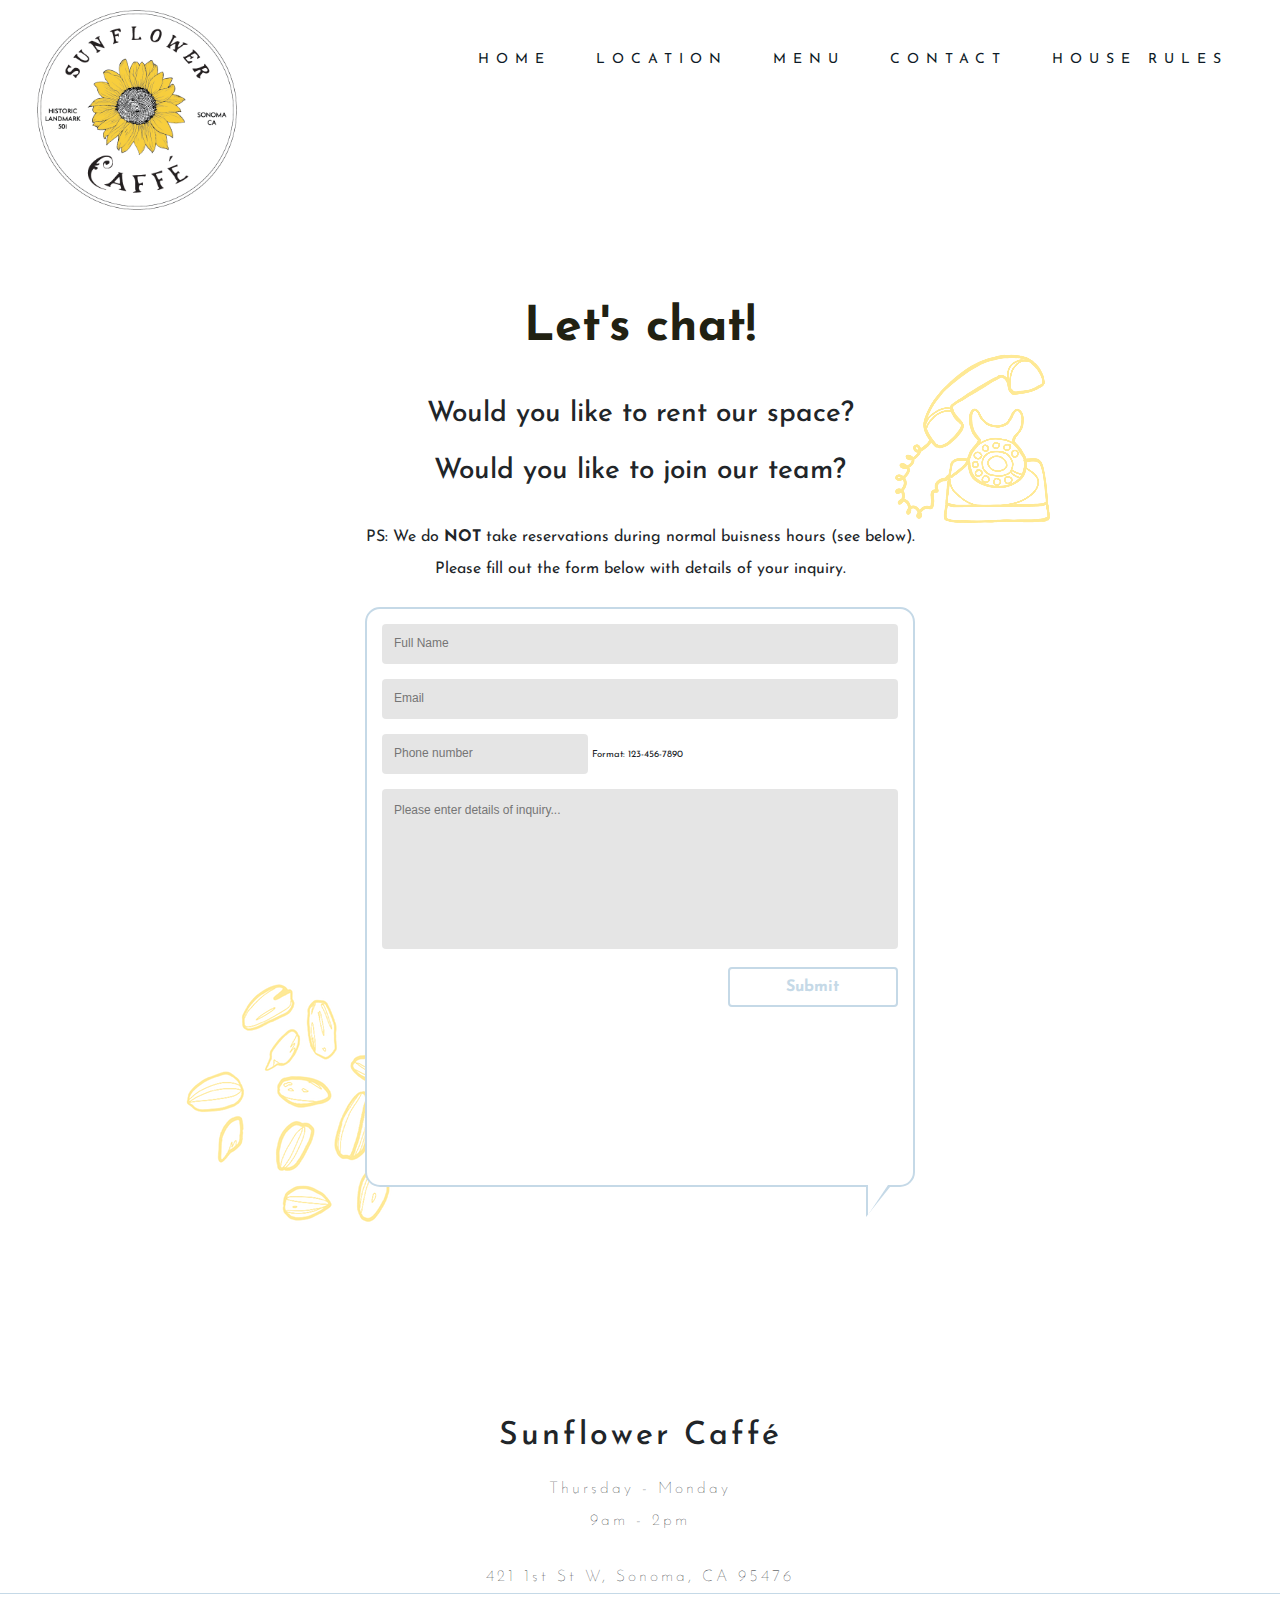
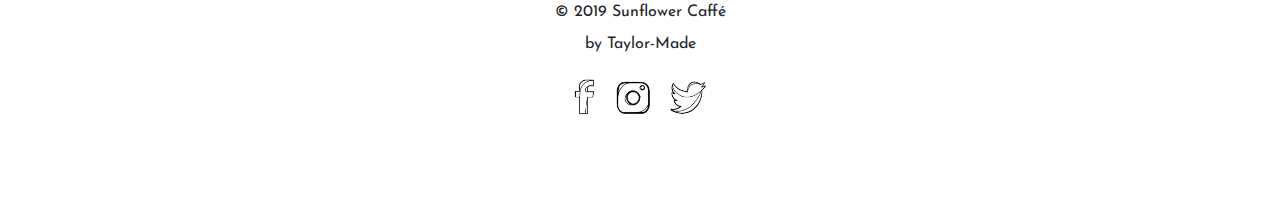
==== contact.html @ 29242684 "menu formatting" ====
<!doctype html>
<html lang="en">

<head>
  <!-- Required meta tags -->
  <meta charset="utf-8">
  <meta name="viewport" content="width=device-width, initial-scale=1, shrink-to-fit=no">


  <!-- <link href="//cdn-images.mailchimp.com/embedcode/horizontal-slim-10_7.css" rel="stylesheet" type="text/css"> -->

  <!-- Google Fonts -->
  <link href="https://fonts.googleapis.com/css?family=Josefin+Sans:300,400&display=swap" rel="stylesheet">
  <!-- menu txt -->
  <!-- <link href="https://fonts.googleapis.com/css?family=Josefin+Sans&display=swap" rel="stylesheet"> -->
  <link href="https://fonts.googleapis.com/css?family=Roboto+Slab:300&display=swap" rel="stylesheet">
  <!-- Boostrap Css -->
  <link rel="stylesheet" href="https://stackpath.bootstrapcdn.com/bootstrap/4.3.1/css/bootstrap.min.css"
    integrity="sha384-ggOyR0iXCbMQv3Xipma34MD+dH/1fQ784/j6cY/iJTQUOhcWr7x9JvoRxT2MZw1T" crossorigin="anonymous">
  <link rel="stylesheet" href="https://cdnjs.cloudflare.com/ajax/libs/twitter-bootstrap/4.1.3/css/bootstrap.min.css">


  <!-- External Files -->
  <link rel="stylesheet" href="css/index.css">
  <link href="https://maxcdn.bootstrapcdn.com/font-awesome/4.7.0/css/font-awesome.min.css" rel="stylesheet">


</head>

<!-- style="background-image: url('images/field.png');
background-position: 87% 100%;
background-repeat: no-repeat;" -->

<main style="background-image: url('images/moreseeds.png');
background-repeat: no-repeat; background-position:17% 63%;">

  <header>

    <nav id="navbar" class="">
      <div class="nav-wrapper">
        <!-- Navbar Logo -->
        <div class="logo">
          <!-- Logo Placeholder for Inlustration -->
          <a href="index.html">
            <img src="images/circsfclogo.png" style="height: 200px; width: 200px;">
          </a>

        </div>

        <!-- Navbar Links -->
        <div class="main-menu">
          <ul id="menu" class="">
            <li><a href="index.html">Home</a></li>
            <li><a href="https://goo.gl/maps/wznpz6YDUfDAMMEbA" target="_blank">Location</a></li>
            <li><a href="index.html#menus">Menu</a></li>
            <li><a href="contact.html">Contact</a></li>
            <li><a href="house-rules.html">House Rules</a></li>
          </ul>
        </div>

      </div>

    </nav>

    <!-- Menu Icon -->
    <div class="menuIcon">
      <span class="icon icon-bars"></span>
      <span class="icon icon-bars overlay"></span>
    </div>

    <div class="overlay-menu" style="
    background-image: url('images/coffee-cup.png');
    background-repeat: no-repeat;
  ">
      <ul id="menu">
        <li><a href="index.html">Home</a></li>
        <li><a href="menu.html">Menu</a></li>
        <li><a href="contact.html">Contact</a></li>
        <li><a href="house-rules.html">House Rules</a></li>
        <li>
          <a href="https://sunflowercaffe.revelup.com/weborder/?establishment=1#index">Order Online</a>
        </li>

        <p class="text-center overlay-info">
          <a class="menu-location" href="https://goo.gl/maps/yZdu5j42J9mJRYWY7" target="_blank">
            421 1st St W<br />
            Sonoma, CA 95476<br />
          </a>
        </p>
        <br />

        <p class="text-center xoverlay-hours pb-2" style="border: 1px solid #c5d9e7;">
          Thursday - Monday<br />
          9am - 2pm<br /><br />
        </p>

        <div class="overlay-icons text-center">
          <a href="https://www.facebook.com/SunflowerCaffe/"><img class="overlay-icons" src="images/fb.png"
              alt="Facebook" /></a>

          <a href="https://www.instagram.com/sunflowercaffe/"><img class="overlay-icons" src="images/ig.png"
              alt="Instagram" /></a>

          <a href="#"><img class="overlay-icons" src="images/twitter.png" alt="Twitter" /></a>
        </div>
      </ul>
    </div>

  </header>


  <div class="container contact" style="background-image: url('images/phone.png'); background-position: 85% 90%;
  background-repeat: no-repeat; ">
    <h1>Let's chat!</h1><br><br>
    <h3>Would you like to rent our space?</h3><br>
    <h3>Would you like to join our team?</h3><br><br>
    PS: We do <b>NOT</b> take reservations during normal buisness hours (see below).<br><br>
    Please fill out the form below with details of your inquiry.
  </div>

  <div class="message">
    <div class="kwes-form">
      <form method="post" action="https://kwes.io/api/foreign/forms/Ku3fDbJqmWF31uKbcO0X">
        <input type="text" class="name" id="name" name="name" placeholder="Full Name">
        <input type="email" class="name" id="email" name="email" rules="email" placeholder="Email">
        <input type="tel" class="phone" id="phone" name="phone" placeholder="Phone number"
          pattern="[0-9]{3}-[0-9]{3}-[0-9]{4}" required>
        <small>Format: 123-456-7890</small>
        <textarea class="content" name="inquiry" placeholder="Please enter details of inquiry..."></textarea>
        <div class="name" style="background-color:transparent;">
          <button type="submit" value="Submit" />Submit</button>
        </div>
      </form>
    </div>
  </div>



  <!-- new footer -->

  <div class="footer container-fluid">
    <div class="row text-center footer-info">
      <div class="col-xs-12 container align-self-center">
        <h2>Sunflower Caffé</h2>
        <p>Thursday - Monday</p>
        9am - 2pm<br>
        <p class="pt-4">
          <a class="footer-location" href="https://goo.gl/maps/yZdu5j42J9mJRYWY7" target="_blank">
            421 1st St W, Sonoma, CA 95476
          </a>
        </p>
      </div>
    </div>

    <div class="row justify-content-center">
      <div class="col-xs-12 text-center">
        <p>&copy; 2019 Sunflower Caffé</p><br>
        <a class="" href="https://www.linkedin.com/in/teiloriukas/" target="_blank">
          by Taylor-Made
        </a>
      </div>
    </div>

    <div class="row justify-content-center">
      <div class="col-xs-12">
        <p>
          <a href="https://www.facebook.com/SunflowerCaffe/"><img class="social-icons" src="images/fb.png"></a>
          <a href="https://www.instagram.com/sunflowercaffe/"><img class="social-icons" src="images/ig.png"></a>
          <a href="#"><img class="social-icons" src="images/twitter.png"></a>
        </p>
      </div>
    </div>
  </div>

</main>


<script src="https://cdnjs.cloudflare.com/ajax/libs/jquery/3.4.1/jquery.min.js"></script>
<script src="https://stackpath.bootstrapcdn.com/bootstrap/4.3.1/js/bootstrap.min.js"
  integrity="sha384-JjSmVgyd0p3pXB1rRibZUAYoIIy6OrQ6VrjIEaFf/nJGzIxFDsf4x0xIM+B07jRM" crossorigin="anonymous">
</script>
<script type="text/javascript" src="//downloads.mailchimp.com/js/signup-forms/popup/unique-methods/embed.js"
  data-dojo-config="usePlainJson: true, isDebug: false"></script>
<script type="text/javascript" src="js/index.js"></script>
<script src="https://kwes.io/js/kwes.js"></script>
</main>

</html>
---- css/index.css ----
.modal-middle-text {
  border-top: 1px;
  border: 1px solid #c5d9e7;
}

.small-text-modal {
  font-size: 16px;
}

.img-responsive-menu {
  display: block;
  max-width: 100%;
  height: auto;
}

#menu-img {
  max-width: 100%;
  height: auto;
}

/* .takeout-button {
  float: top;
  font-family: "Josefin Sans";
  width: 200px;
  background: none !important;
  padding: 0 !important;
  padding: 5px;
  border-radius: 4px;
  text-decoration: none !important;
  cursor: pointer;
  font-size: 25px;
  border-radius: 30px;
  border: none;
} */

.takeout-button {
  padding: 20px;
  font-family: Raleway-SemiBold;
  font-size: 25px;
  color: black;
  letter-spacing: 1px;
  line-height: 15px;
  border: 2px solid #c5d9e7;
  border-radius: 40px;
  background: transparent;
  transition: all 0.3s ease 0s;
}

.takeout-button:hover {
  color: #FFF;
  background: white;
  border: 2px solid #c5d9e7;
}


.menu-page {
  padding-top: 200px;
}

.about1 {
  font-weight: lighter;
  font-size: 15px;
  letter-spacing: 3px;
  height: auto;
  line-height: 2.5rem !important;
  font-size: 18px;
  position: relative;
  padding-bottom: 50px;
}

#take-out-menu {
  text-align: center;
  font-family: "Josefin Sans";
  background: none !important;
  padding: 0 !important;
  padding: 5px;
  border-radius: 4px;
  text-decoration: none !important;
  cursor: pointer;
  border: none;
  font-size: 18px;
  letter-spacing: 3px;
}

/* padding-top: 200px;
padding-bottom: 200px;
font-weight: lighter;
font-size: 15px;
letter-spacing: 3px;
height: auto;
line-height: 2.5rem !important;
font-size: 18px;
position: relative; */

button {
  outline: none !important;
}

.modal {
  border-bottom: none;
  border-top: none;
  border-right: none;
  border-left: none;
  padding-top: 20px;
  z-index: 100000 !important;
}

.modal-content {
  background-color: white;
  color: black;
  font-weight: lighter;
}

.yellow-arrows {
  height: 20px;
  width: 30px;
}

.take-out-text {
  font-size: 20px;
  font-weight: bolder !important;
  color: black;
}

@media only screen and (max-width: 768px) {
  .mc-banner {
    display: none !important;
  }
}

@font-face {
  font-family: "curwen_sansbold";
  src: url("../fonts/webfontkit-bold/curwensans-bold-webfont.woff2") format("woff2"),
    url("../fonts/webfontkit-bold/curwensans-bold-webfont.woff") format("woff");
  font-weight: normal;
  font-style: normal;
}

h4 {
  font-family: "curwen_sansbold" !important;
  font-weight: normal;
  font-style: normal;
  color: #2b8d7b !important;
}

html,
body {
  -webkit-tap-highlight-color: rgba(0, 0, 0, 0);
  -webkit-tap-highlight-color: transparent;
  min-height: 100%;
  width: 100%;
  position: relative;
  text-decoration: none;
  line-height: 1;
  background-color: white;
  padding: 0px;
  overflow-x: hidden !important;
  font-family: "Josefin Sans", sans-serif;
  /* overflow-y: hidden !important; */
  /* font-family: "Questrial", sans-serif; */
}

a {
  text-decoration: none !important;
}

a:hover {
  color: #c5d9e7 !important;
}

.contact {
  text-align: center;
  padding-top: 300px;
}

/****************************/

/*******MENU*******/

#eat-menu,
#drink-menu {
  display: none;
}

#drink-button,
#eat-button {
  font-family: "Josefin Sans";
  width: 150px;
  background: none !important;
  padding: 0 !important;
  padding: 5px;
  border-radius: 4px;
  text-decoration: none !important;
  cursor: pointer;
  border: none;
  font-size: 25px;
}

/* make menu buttons wiggle periodically */

@-webkit-keyframes wiggle {
  0% {
    -webkit-transform: rotate(0deg);
    transform: rotate(0deg);
  }

  80% {
    -webkit-transform: rotate(0deg);
    transform: rotate(0deg);
  }

  85% {
    -webkit-transform: rotate(5deg);
    transform: rotate(5deg);
  }

  95% {
    -webkit-transform: rotate(-5deg);
    transform: rotate(-5deg);
  }

  100% {
    -webkit-transform: rotate(0deg);
    transform: rotate(0deg);
  }
}

@keyframes wiggle {
  0% {
    -webkit-transform: rotate(0deg);
    transform: rotate(0deg);
  }

  80% {
    -webkit-transform: rotate(0deg);
    transform: rotate(0deg);
  }

  85% {
    -webkit-transform: rotate(5deg);
    transform: rotate(5deg);
  }

  95% {
    -webkit-transform: rotate(-5deg);
    transform: rotate(-5deg);
  }

  100% {
    -webkit-transform: rotate(0deg);
    transform: rotate(0deg);
  }
}

div.wiggle {
  display: inline-block;
  -webkit-animation: wiggle 2.5s infinite;
  animation: wiggle 2.5s infinite;
}

div.wiggle:hover {
  -webkit-animation: none;
  animation: none;
}

/*****/

@media (min-width: 500px) {

  #drink-button,
  #eat-button {
    display: initial !important;
  }
}

button:focus {
  outline: none;
}

.active1,
#button-background {
  /*   padding-top: 10px; */
  text-align: center;
  width: 100%;
  color: #c5d9e7;
  padding-top: 30px;
}

.active1 {
  text-decoration: none;
}

button:hover {
  color: #c5d9e7;
}

#button-background {
  /*   padding-top: 10px; */
  text-align: center;
}

.menu-divider {
  padding-bottom: 50px;
  border-bottom: 4px dotted #c5d9e7;
}

.menu-section {
  border-left: 1px solid black;
}

.menu-ingredients,
.adds-sides {
  line-height: 20px;
  color: gray;
  font-size: 85%;
}

@font-face {
  font-family: "curwen_sansregular";
  src: url("../fonts/webfontkit/curwensans-webfont.woff2") format("woff2"),
    url("../fonts/webfontkit/curwensans-webfont.woff") format("woff");
  font-weight: normal;
  font-style: normal;
}

.menu-text {
  padding-bottom: 5px;
  font-family: "curwen_sansregular" !important;
  font-weight: normal;
  font-style: normal;
  border-bottom: 1px dashed grey;
  text-transform: uppercase;
  font-size: 16px;
  color: black !important;
}

.hot .cold {
  border-bottom: 0px !important;
}

.menu-price {
  display: -webkit-inline-box;
  display: -ms-inline-flexbox;
  display: inline-flex;
  color: #e4b95b;
}

/****************************/

/*******FOOTER********/

main {
  padding-bottom: 100px;
}

.footer {
  width: 100%;
}

.footer-info {
  overflow-y: auto !important;
  padding-top: 200px;
  letter-spacing: 3px;
  line-height: 2rem;
  border-bottom: 1px solid #c5d9e7;
  font-weight: lighter;
}

.copyright {
  overflow-y: auto !important;
  text-align: center;
}

.copy {
  overflow-y: auto !important;
  position: absolute;
  bottom: 0;
  font-size: 12px;
  padding: 10px;
  border-top: 1px solid black;
}

/**********************************/

.about,
.house-rules {
  padding-top: 150px;
  padding-bottom: 50px;
  font-weight: lighter;
  font-size: 15px;
  letter-spacing: 3px;
  height: auto;
  line-height: 2.5rem !important;
  font-size: 18px;
  position: relative;
}

.house-rules-title {
  padding-top: 80px;
}


/* @media (max-width: 768px) {
  .quote-breaker {
    margin-top: 300px !important;
    height: 450px !important;
  }
} */

.quote-breaker {
  padding-top: 25px;
}

.dot {
  height: 7px;
  width: 7px;
  background-color: #c5d9e7;
  border-radius: 50%;
  display: inline-block;
}

.no-tipping-clause {
  font-size: 18px !important;
  font-weight: lighter;
  position: relative;
  font-size: 15px;
  letter-spacing: 3px;
  line-height: 2.5rem !important;
}

@media (max-width: 767px) {
  .menu-text {
    padding-top: 15px !important;
  }
}

.phone-number {
  font-size: 12px;
}

@media (min-width: 767px) {
  .test {
    margin-top: 50px !important;
  }
}

/* .title {
  font-size: 60px !important;
  font-family: "Open Sans", sans-serif;
} */

@media (max-width: 767px) {

  .message1,
  .message {
    width: 100% !important;
  }
}

/*****GALLERY******/

.photos {
  padding-top: 100px;
}

.masonry {
  /* Masonry container */
  -webkit-column-count: 4;
  -moz-column-count: 4;
  column-count: 4;
  -webkit-column-gap: 1em;
  -moz-column-gap: 1em;
  column-gap: 1em;
  margin: 1.5em;
  padding: 0;
  -moz-column-gap: 1.5em;
  -webkit-column-gap: 1.5em;
  column-gap: 1.5em;
  font-size: 0.85em;
}

.item {
  display: inline-block;
  background: #fff;
  padding: 1em;
  margin: 0 0 1.5em;
  width: 100%;
  -webkit-transition: 1s ease all;
  box-sizing: border-box;
  -moz-box-sizing: border-box;
  -webkit-box-sizing: border-box;
  -webkit-box-shadow: 2px 2px 4px 0 #ccc;
  box-shadow: 2px 2px 4px 0 #ccc;
}

.item img {
  max-width: 100%;
}

@media only screen and (max-width: 320px) {
  .masonry {
    -moz-column-count: 1;
    -webkit-column-count: 1;
    column-count: 1;
  }
}

@media only screen and (min-width: 321px) and (max-width: 768px) {
  .masonry {
    -moz-column-count: 2;
    -webkit-column-count: 2;
    column-count: 2;
  }
}

@media only screen and (min-width: 769px) and (max-width: 1200px) {
  .masonry {
    -moz-column-count: 3;
    -webkit-column-count: 3;
    column-count: 3;
  }
}

@media only screen and (min-width: 1201px) {
  .masonry {
    -moz-column-count: 4;
    -webkit-column-count: 4;
    column-count: 4;
  }
}

@media (max-width: 767px) {
  .small-img {
    display: none;
  }
}

/********************************/

.right-arrow:hover {
  padding-right: 8px;
}

@media screen and (max-width: 767px) {
  .gallery {
    -webkit-column-count: 2;
    -moz-column-count: 2;
    column-count: 2;
  }

  .gallery div {
    margin: 0;
    width: 200px;
  }

  .modal-dialog {
    margin: 0 5vw;
  }
}

@media screen and (max-width: 479px) {
  .gallery {
    -webkit-column-count: 1;
    -moz-column-count: 1;
    column-count: 1;
  }

  .gallery div {
    margin: 0;
    width: 200px;
  }
}

/* gets rid of all outline when buttons are clicked */
*:focus {
  text-decoration: none !important;
  outline: 0 !important;
}

.connect {
  text-decoration: none;
  color: black;
}

.connect:hover {
  text-decoration: none;
  color: #c5d9e7;
}

.map-btn {
  text-decoration: none;
  color: black;
}

.map-btn:hover {
  color: #c5d9e7;
  text-decoration: none;
}

/* FOOTER */
.input-group-btn {
  background-color: white;
  border-radius: 5px;
}

/* RENT + JOIN HTML  */

/* .parallax-wrapper {
  -webkit-perspective: 1px;
  perspective: 1px;
  -webkit-transform-style: preserve-3d;
  transform-style: preserve-3d;
  height: 100vh;
  overflow-x: hidden;
  overflow-y: scroll;
}

.background {
  background-position: center;
  background-size: cover;
  display: -webkit-box;
  display: -ms-flexbox;
  display: flex;
  -webkit-box-flex: 1;
  -ms-flex: 1 0 auto;
  flex: 1 0 auto;
  position: relative;
  z-index: -1;
  height: 600px;
  width: 100vw;
  -webkit-box-pack: center;
  -ms-flex-pack: center;
  justify-content: center;
  -webkit-box-align: center;
  -ms-flex-align: center;
  align-items: center;
  -webkit-transform: translateZ(-1px) scale(2);
  transform: translateZ(-1px) scale(2);
}

.background--rent {
  background-image: url("https://marlowesf.com/wp-content/uploads/2014/03/marlowe-outdoor-patio-1000x667.jpg");
}

.background--team {
  background-image: url("http://www.fieldrestaurant.cz/images/field-team.jpg");
}

.background--hero {
  background-image: url("http://www.fieldrestaurant.cz/images/field-team.jpg");
}

.title {
  position: absolute;
  margin: 0;
  top: calc(50% - 50px);
  width: 100%;
  left: 0;
  right: 0;
  text-align: center;
  text-transform: uppercase;
  letter-spacing: 5px;
  color: white;
  font-size: 5rem;
  background: rgba(0, 0, 0, 0.4);
}

.season-desc {
  z-index: 1;
  position: relative;
  background: white;
  color: black;
  font-size: 1.1rem;
  letter-spacing: 2px;
  line-height: 2em;
  padding: 3rem;
  min-height: 100% !important;
  margin: 0;
  display: -webkit-box;
  display: -ms-flexbox;
  display: flex;
}

.desc-wrapper {
  margin: auto;
  -webkit-box-sizing: border-box;
  box-sizing: border-box;
}

.season--title {
  text-align: center;
  font-size: 4rem;
  letter-spacing: 5px;
  text-transform: uppercase;
  margin: 20px 0;
}

.season--about {
  margin-top: 50px;
  padding: 0;
}

@media (max-width: 998px) and (orientation: portrait) {
  .season-desc {
    padding: 1.5rem 20px;
    font-size: 1rem;
  }

  .season-title {
    font-size: 2.5rem;
    margin: 20px 0;
    letter-spacing: unset;
  }

  .season-about {
    margin-top: 20px;
  }
} */

/* contact form */

.message1 {
  position: relative;
  width: 550px;
  height: 540px;
  background: white;
  padding-left: 15px;
  padding-right: 15px;
  margin: 30px auto;
  /* color: #777; */
  font-size: 12px;
  border: solid 2px #c5d9e7;
  border-radius: 15px;
  z-index: 2;
}

/* @media (min-width: 767px) {
  .message {
    padding: 30px;
    margin: 30px
  }
} */

.message {
  position: relative;
  width: 550px;
  height: 580px;
  background: white;
  padding-left: 15px;
  padding-right: 15px;
  margin: 30px auto;
  /* color: #777; */
  font-size: 12px;
  border: solid 2px #c5d9e7;
  border-radius: 15px;
  z-index: 2;
}

.message1:before,
.message1:after,
.message:before,
.message:after {
  position: absolute;
  content: "";
  width: 0;
  height: 0;
  border-style: solid;
  border-width: 30px 20px 0px 0px;
  border-color: white transparent transparent transparent;
  border-width: 30px 20px 0px 0px;
  bottom: -30px;
  right: 25px;
  z-index: 1;
}

@media (max-width: 767px) {

  .message1,
  .message {
    width: 90% !important;
  }
}

.message1:before,
.message:before {
  border-color: #c5d9e7 transparent transparent transparent;
  border-width: 30px 24px 0px 0px;
  right: 23px;
  bottom: -32px;
}

.name {
  margin-top: 15px;
  width: 100%;
  height: 40px;
  background: rgba(0, 0, 0, 0.1);
  display: inline-block;
  border: none;
  border-radius: 4px;
  text-indent: 10px;
  /* color: #888; */
  -webkit-transition: all 0.6s ease;
  -o-transition: all 0.6s ease;
  transition: all 0.6s ease;
  -webkit-box-sizing: border-box;
  box-sizing: border-box;
  position: relative;
}

.name:focus {
  background: rgba(0, 0, 0, 0.2);
  outline: none;
}

.content {
  margin-top: 15px;
  padding-top: 15px;
  width: 100%;
  height: 160px;
  background: rgba(0, 0, 0, 0.1);
  display: inline-block;
  border: none;
  border-radius: 4px;
  -webkit-transition: all 0.6s ease;
  -o-transition: all 0.6s ease;
  transition: all 0.6s ease;
  resize: none;
  text-indent: 10px;
}

.content1 {
  margin-top: 15px;
  width: 100%;
  height: 40px;
  background: rgba(0, 0, 0, 0.1);
  display: inline-block;
  border: none;
  border-radius: 4px;
  -webkit-transition: all 0.6s ease;
  -o-transition: all 0.6s ease;
  transition: all 0.6s ease;
  resize: none;
  text-indent: 10px;
}

.content1:focus,
.content:focus {
  outline: none;
  background: rgba(0, 0, 0, 0.2);
}

.phone {
  margin-top: 15px;
  width: 40%;
  height: 40px;
  background: rgba(0, 0, 0, 0.1);
  display: inline-block;
  border: none;
  border-radius: 4px;
  -webkit-transition: all 0.6s ease;
  -o-transition: all 0.6s ease;
  transition: all 0.6s ease;
  resize: none;
  text-indent: 10px;
}

.phone:focus {
  outline: none;
  background: rgba(0, 0, 0, 0.2);
}

::-webkit-input-placeholder {
  font-family: "Roboto", sans-serif;
}

:-moz-placeholder {
  /* Firefox 18- */
  font-family: "Roboto", sans-serif;
}

::-moz-placeholder {
  /* Firefox 19+ */
  font-family: "Roboto", sans-serif;
}

:-ms-input-placeholder {
  font-family: "Roboto", sans-serif;
}

.name button {
  background: transparent;
  width: 33%;
  height: 100%;
  border: solid 2px #c5d9e7;
  border-radius: 4px;
  float: right;
  font-size: 16px;
  font-weight: bold;
  color: #c5d9e7;
  -webkit-transition: all 0.3s ease;
  -o-transition: all 0.3s ease;
  transition: all 0.3s ease;
}

.name button:hover {
  background: #c5d9e7;
  color: white;
  opacity: 0.5;
}

.name button:focus {
  outline: none;
  background: #c5d9e7;
  color: white;
  opacity: 1;
}

/*************************/

/* .content-info {
  height: 200px;
} */

/* @media (max-width: 767px) {
  .location,
  .hours {
    text-size-adjust: 10px;
  }
} */

/* hero image social icons */

.contact-graphic {
  margin-top: 0px;
  float: right;
}

/* MENU REPLACEMENT */

#eat-button,
#drink-button {
  width: 100px;
  background: #fff;
  border: none;
  padding: 5px;
  border-radius: 4px;
}

.active1,
#button-background {
  padding-top: 10px;
  text-align: center;
  width: 100%;
  height: 45px;
  color: #c5d9e7;
}

/*****************/

/*FOOTER*/

/* .footer-pad {
  display: block;
} */

/* @media (max-width: 767px) {
  .footer-logo {
    display: none;
  }
} */

/* footer {
  background: #c5d9e7;
  color: white;

}

footer a {
  color: #fff;
  font-size: 14px;
  -webkit-transition-duration: 0.2s;
  -o-transition-duration: 0.2s;
  transition-duration: 0.2s;
}

footer a:hover {
  color: #fa944b;
  text-decoration: none;
}

.copy {
  font-size: 12px;
  padding: 10px;
  border-top: 1px solid #ffffff;
}

.footer-middle {
  padding-top: 2em;
  color: white;
} */

/*************************/

/*SOCİAL İCONS*/

/* footer social icons */

ul.social-network {
  list-style: none;
  display: inline;
  margin-left: 0 !important;
  padding: 0;
}

ul.social-network li {
  display: inline;
  margin: 0 5px;
}

/* footer social icons */

.social-network a.icoFacebook:hover {
  background-color: #3b5998;
}

.social-network a.icoInstagram:hover {
  background-color: #cd486b;
}

.social-network a.icoFacebook:hover i,
.social-network a.icoInstagram:hover i {
  color: #fff;
}

.social-network a.socialIcon:hover,
.socialHoverClass {
  color: #44bcdd;
}

.social-circle li a {
  display: inline-block;
  position: relative;
  margin: 0 auto 0 auto;
  border-radius: 50%;
  text-align: center;
  width: 30px;
  height: 30px;
  font-size: 15px;
}

.social-circle li i {
  margin: 0;
  line-height: 30px;
  text-align: center;
}

.social-circle li a:hover i,
.triggeredHover {
  -moz-transform: rotate(360deg);
  -webkit-transform: rotate(360deg);
  -ms--transform: rotate(360deg);
  -ms-transform: rotate(360deg);
  transform: rotate(360deg);
  -webkit-transition: all 0.2s;
  -o-transition: all 0.2s;
  transition: all 0.2s;
}

.social-circle i {
  color: #595959;
  -webkit-transition: all 0.8s;
  -o-transition: all 0.8s;
  transition: all 0.8s;
}

.social-network a {
  background-color: #f9f9f9;
}

.social-network {
  display: inline-block;
  margin-left: auto;
  margin-right: auto;
}

/* .white-box {
  width: 450px;
  height: 130px;
  background-color: white;
  overflow-x: hidden;
  border-radius: 10px;
}

.white-box .btn {
  width: 300px;
  height: 50px;
  margin: auto;
  display: block;
  overflow-x: hidden;
} */

/*************************/

/* .full-width {
  width: 100%;
  background: #c5d9e7;
}

.wrap {
  width: 80%;
  max-width: 24em;
  margin: 0 auto;
  padding: 0.25em 0.625em;
} */

/* @media (max-width:600px) {
  .menu-heading {
    transform: rotate(90deg);
  }
} */

/* @media (max-width: 576px) {
  .menu-header {
    /* transform: rotate(-90deg); */
/* position: fixed;
  }
} */

/* .gallery {
  width: auto;
  max-width: 100%;
  height: auto;
} */

/* .navbar {
  font-family: 'Work Sans', sans-serif;
}

.navbar-nav a {
  color: black !important;
} */

/* SUNFLOWER BAND GRAPHIC */

.breaker-image {
  /* height: 150px; */
  width: 100%;
  /* float: right; */
}

/*************************/

/* GETTING RID OF MENU HEADERS IN MOBILE VIEW */

@media (max-width: 767px) {
  .menu-header {
    display: none;
  }
}

/* TWEAKKK RID OF BORDERS IN MOBILE  */
@media (max-width: 767px) {
  .menu-section {
    border-left: 0px;
  }
}

/* ADDING MENU HEADERS IN MOBILE VIEW */
@media (min-width: 767px) {
  .menu-header-mobile {
    display: none;
    border-bottom: 1px solid black;
  }
}

@media (min-width: 767px) {
  h4 {
    -webkit-transform: rotate(-90deg);
    -ms-transform: rotate(-90deg);
    transform: rotate(-90deg);
    position: absolute;
  }
}

/* .menu-header {
  width: 200px;
  padding-bottom: 150px;
} */

.sandwhich {
  padding-left: 50px;
  padding-bottom: 173px;
}

.eggs {
  width: 180px;
  padding-bottom: 150px;
}

.sweet {
  width: 200px;
  padding-bottom: 170px;
}

.soup {
  width: 210px;
  padding-bottom: 180px;
}

.smoothies {
  padding-bottom: 105px;
}

.coldbev {
  padding-bottom: 210px;
  width: 240px;
}

.hotbev {
  width: 210px;
  padding-bottom: 180px;
}

.champagne {
  width: 190px;
  padding-bottom: 160px;
}

.beer {
  width: 190px;
  padding-bottom: 160px;
}

.menu-header,
.menu-header-mobile {
  text-transform: uppercase;
}

/* h3 {
  -webkit-transform: rotate(-90deg);
  -ms-transform: rotate(-90deg);
  transform: rotate(-90deg);
  position: absolute;
} */

/* @media (max-width: 767px) {
  .menu-header-mobile {
    padding-bottom: 2px !important;
    border-bottom: 1px solid black;
  }
} */

/*************************/

/* GALLERY */

.image>div {
  padding: 0 4px !important;
}

.image {
  margin: 0px;
}

img {
  margin-top: 10px;
  vertical-align: middle;
}

/*************************/

/* menu */

.menu-divider {
  padding-bottom: 50px;
  border-bottom: 4px dotted #c5d9e7;
}

.menu-section {
  border-left: 1px solid black;
}

/* hero image */
.jumbotron {
  color: white;
  background-image: url("../images/Sonoma_Scene.jpg");
  background-position: center;
  background-repeat: no-repeat !important;
  background-size: cover;
  height: 75vh;
  margin-bottom: 0;
  overflow-x: hidden;
}

.fab {
  font-size: 35px;
}

.icon-fb {
  color: #3b5998;
}

.icon-tw {
  color: #0084b4;
}

.menu-ingredients,
.adds-sides {
  text-transform: lowercase !important;
  line-height: 20px;
  color: gray;
  font-size: 85%;
}

.hot .cold {
  border-bottom: 0px !important;
}

.menu-price {
  display: -webkit-inline-box;
  display: -ms-inline-flexbox;
  display: inline-flex;
  color: #e4b95b;
}

a {
  color: inherit;
  font-size: inherit;
  text-decoration: none;
}

/*======================================================
                          Navbar
  ======================================================*/
@media (max-width: 880px) {
  .main-menu {
    display: none;
  }
}

#navbar {
  background: white;
  color: rgb(13, 26, 38);
  position: fixed;
  top: 0;
  height: 120px;
  line-height: 60px;
  width: 100vw;
  z-index: 10;
}

.nav-wrapper {
  margin: auto;
  text-align: center;
  width: 70%;
}

@media (min-width: 500px) {
  .nav-wrapper {
    width: 95%;
  }
}

@media (min-width: 800px) {
  .nav-wrapper {
    width: 95%;
  }
}

.logo {
  float: left;
  margin-left: 5px;
  font-size: 1.5em;
  height: 0px;
  letter-spacing: 1px;
  text-transform: uppercase;
}

@media (max-width: 768px) {
  .logo {
    /* margin-left: 5px; */
  }
}

#navbar ul {
  display: inline-block;
  float: right;
  list-style: none;
  /* margin-right: 14px; */
  text-align: right;
  -webkit-transition: -webkit-transform 0.5s ease-out;
  transition: -webkit-transform 0.5s ease-out;
  -o-transition: transform 0.5s ease-out;
  transition: transform 0.5s ease-out;
  transition: transform 0.5s ease-out, -webkit-transform 0.5s ease-out;
  -webkit-transition: transform 0.5s ease-out;
}

@media (max-width: px) {
  .logo {
    float: none;
  }
}

@media (max-width: 768px) {
  #navbar ul {
    display: none;
  }
}

@media (max-width: 857px) {
  #navbar ul {
    padding: 0px;
  }
}

@media (orientation: landscape) {
  #navbar ul {
    display: inline-block;
  }
}

#navbar li {
  display: inline-block;
}

@media (max-width: 1183px) {
  #navbar li a {
    padding-top: 30px !important;
  }
}

#navbar li a {
  vertical-align: middle;
  padding-top: 30px;
  /* padding-bottom: 30px; */
  color: rgb(13, 26, 38);
  display: block;
  font-size: 14px;
  height: 50%;
  letter-spacing: 7px;
  margin: 0 20px;
  position: relative;
  text-decoration: none;
  text-transform: uppercase;
  -o-transition: all 0.5s ease;
  transition: all 0.5s ease;
  -webkit-transition: all 0.5s ease;
}

#navbar li a:hover {
  /* border-bottom: 1px solid rgb(28, 121, 184); */
  color: rgb(28, 121, 184);
  -o-transition: all 1s ease;
  transition: all 1s ease;
  -webkit-transition: all 1s ease;
}

/* Animated Bottom Line */
#navbar li a:before,
#navbar li a:after {
  content: "";
  position: absolute;
  width: 0%;
  height: 1px;
  bottom: -1px;
  background: rgb(13, 26, 38);
}

#navbar li a:before {
  left: 0;
  -webkit-transition: 0.5s;
  -o-transition: 0.5s;
  transition: 0.5s;
}

#navbar li a:after {
  background: rgb(13, 26, 38);
  right: 0;
  /* transition: width 0.8s cubic-bezier(0.22, 0.61, 0.36, 1); */
}

#navbar li a:hover:before {
  background: rgb(13, 26, 38);
  width: 100%;
  -webkit-transition: width 0.5s cubic-bezier((0.22, 0.61, 0.36, 1));
  -o-transition: width 0.5s cubic-bezier((0.22, 0.61, 0.36, 1));
  transition: width 0.5s cubic-bezier((0.22, 0.61, 0.36, 1));
}

#navbar li a:hover {
  color: #c5d9e7;
}

#navbar li a:hover:after {
  background: transparent;
  width: 100%;
  /* transition: 0s; */
}

/*======================================================
                    Mobile Menu Menu Icon
  ======================================================*/
@media (max-width: 880px) {
  .menuIcon {
    cursor: pointer;
    display: block;
    position: fixed;
    right: 15px;
    top: 20px;
    height: 35px;
    width: 35px;
    z-index: 10000;
  }

  /* Icon Bars */
  .icon-bars {
    background: rgb(13, 26, 38);
    position: absolute;
    left: 1px;
    top: 45%;
    height: 3px;
    width: 30px;
    -webkit-transition: 0.4s;
    -o-transition: 0.4s;
    transition: 0.4s;
  }

  .icon-bars::before {
    background: rgb(13, 26, 38);
    content: "";
    position: absolute;
    left: 0;
    top: -8px;
    height: 3px;
    width: 30px;
    /*     -webkit-transition: top 0.2s ease 0.3s;
    transition: top 0.2s ease 0.3s; */
    -webkit-transition: 0.3s width 0.4s;
    -o-transition: 0.3s width 0.4s;
    transition: 0.3s width 0.4s;
  }

  .icon-bars::after {
    margin-top: 0px;
    background: rgb(13, 26, 38);
    content: "";
    position: absolute;
    left: 0;
    bottom: -8px;
    height: 3px;
    width: 30px;
    /*     -webkit-transition: top 0.2s ease 0.3s;
    transition: top 0.2s ease 0.3s; */
    -webkit-transition: 0.3s width 0.4s;
    -o-transition: 0.3s width 0.4s;
    transition: 0.3s width 0.4s;
  }

  /* Bars Shadows */
  .icon-bars.overlay {
    background: rgb(97, 114, 129);
    background: rgb(183, 199, 211);
    width: 20px;
    animation: middleBar 3s infinite 0.5s;
    -webkit-animation: middleBar 3s infinite 0.5s;
  }

  @keyframes middleBar {
    0% {
      width: 0px;
    }

    50% {
      width: 20px;
    }

    100% {
      width: 0px;
    }
  }

  @-webkit-keyframes middleBar {
    0% {
      width: 0px;
    }

    50% {
      width: 20px;
    }

    100% {
      width: 0px;
    }
  }

  .icon-bars.overlay::before {
    background: rgb(97, 114, 129);
    background: rgb(183, 199, 211);
    width: 10px;
    animation: topBar 3s infinite 0.2s;
    -webkit-animation: topBar 3s infinite 0s;
  }

  @keyframes topBar {
    0% {
      width: 0px;
    }

    50% {
      width: 10px;
    }

    100% {
      width: 0px;
    }
  }

  @-webkit-keyframes topBar {
    0% {
      width: 0px;
    }

    50% {
      width: 10px;
    }

    100% {
      width: 0px;
    }
  }

  .icon-bars.overlay::after {
    background: rgb(97, 114, 129);
    background: rgb(183, 199, 211);
    width: 15px;
    animation: bottomBar 3s infinite 1s;
    -webkit-animation: bottomBar 3s infinite 1s;
  }

  @keyframes bottomBar {
    0% {
      width: 0px;
    }

    50% {
      width: 15px;
    }

    100% {
      width: 0px;
    }
  }

  @-webkit-keyframes bottomBar {
    0% {
      width: 0px;
    }

    50% {
      width: 15px;
    }

    100% {
      width: 0px;
    }
  }

  /* Toggle Menu Icon */
  .menuIcon.toggle .icon-bars {
    top: 5px;
    -webkit-transform: translate3d(0, 5px, 0) rotate(135deg);
    transform: translate3d(0, 5px, 0) rotate(135deg);
    -webkit-transition-delay: 0.1s;
    -o-transition-delay: 0.1s;
    transition-delay: 0.1s;
    -webkit-transition: -webkit-transform 0.4s cubic-bezier(0.68, -0.55, 0.265, 1.55);
    transition: -webkit-transform 0.4s cubic-bezier(0.68, -0.55, 0.265, 1.55);
    -o-transition: transform 0.4s cubic-bezier(0.68, -0.55, 0.265, 1.55);
    -webkit-transition: -webkit-transform 0.4s cubic-bezier(0.68, -0.55, 0.265, 1.55);
    -webkit-transition: -webkit-transform 0.4s cubic-bezier(0.68, -0.55, 0.265, 1.55);
    transition: transform 0.4s cubic-bezier(0.68, -0.55, 0.265, 1.55);
    transition: transform 0.4s cubic-bezier(0.68, -0.55, 0.265, 1.55),
      -webkit-transform 0.4s cubic-bezier(0.68, -0.55, 0.265, 1.55);
    transition: transform 0.4s cubic-bezier(0.68, -0.55, 0.265, 1.55),
      -webkit-transform 0.4s cubic-bezier(0.68, -0.55, 0.265, 1.55);
    transition: transform 0.4s cubic-bezier(0.68, -0.55, 0.265, 1.55),
      -webkit-transform 0.4s cubic-bezier(0.68, -0.55, 0.265, 1.55);
    transition: transform 0.4s cubic-bezier(0.68, -0.55, 0.265, 1.55),
      -webkit-transform 0.4s cubic-bezier(0.68, -0.55, 0.265, 1.55);
    transition: transform 0.4s cubic-bezier(0.68, -0.55, 0.265, 1.55),
      -webkit-transform 0.4s cubic-bezier(0.68, -0.55, 0.265, 1.55);
    transition: transform 0.4s cubic-bezier(0.68, -0.55, 0.265, 1.55),
      -webkit-transform 0.4s cubic-bezier(0.68, -0.55, 0.265, 1.55);
  }

  .menuIcon.toggle .icon-bars::before {
    top: 0;
    -webkit-transition-delay: 0.1s;
    -o-transition-delay: 0.1s;
    transition-delay: 0.1s;
    opacity: 0;
  }

  .menuIcon.toggle .icon-bars::after {
    top: 10px;
    -webkit-transform: translate3d(0, -10px, 0) rotate(-270deg);
    transform: translate3d(0, -10px, 0) rotate(-270deg);
    -webkit-transition-delay: 0.1s;
    -o-transition-delay: 0.1s;
    transition-delay: 0.1s;
    -webkit-transition: -webkit-transform 0.4s cubic-bezier(0.68, -0.55, 0.265, 1.55);
    transition: -webkit-transform 0.4s cubic-bezier(0.68, -0.55, 0.265, 1.55);
    -o-transition: transform 0.4s cubic-bezier(0.68, -0.55, 0.265, 1.55);
    -webkit-transition: -webkit-transform 0.4s cubic-bezier(0.68, -0.55, 0.265, 1.55);
    -webkit-transition: -webkit-transform 0.4s cubic-bezier(0.68, -0.55, 0.265, 1.55);
    transition: transform 0.4s cubic-bezier(0.68, -0.55, 0.265, 1.55);
    transition: transform 0.4s cubic-bezier(0.68, -0.55, 0.265, 1.55),
      -webkit-transform 0.4s cubic-bezier(0.68, -0.55, 0.265, 1.55);
    transition: transform 0.4s cubic-bezier(0.68, -0.55, 0.265, 1.55),
      -webkit-transform 0.4s cubic-bezier(0.68, -0.55, 0.265, 1.55);
    transition: transform 0.4s cubic-bezier(0.68, -0.55, 0.265, 1.55),
      -webkit-transform 0.4s cubic-bezier(0.68, -0.55, 0.265, 1.55);
    transition: transform 0.4s cubic-bezier(0.68, -0.55, 0.265, 1.55),
      -webkit-transform 0.4s cubic-bezier(0.68, -0.55, 0.265, 1.55);
    transition: transform 0.4s cubic-bezier(0.68, -0.55, 0.265, 1.55),
      -webkit-transform 0.4s cubic-bezier(0.68, -0.55, 0.265, 1.55);
    transition: transform 0.4s cubic-bezier(0.68, -0.55, 0.265, 1.55),
      -webkit-transform 0.4s cubic-bezier(0.68, -0.55, 0.265, 1.55);
  }

  .menuIcon.toggle .icon-bars.overlay {
    width: 20px;
    opacity: 0;
    -webkit-transition: all 0s ease 0s;
    -o-transition: all 0s ease 0s;
    transition: all 0s ease 0s;
  }
}

/*======================================================
                   Responsive Mobile Menu 
  ======================================================*/

.overlay-menu {
  overflow: hidden;
  background-image: url("images/coffee-cup.png");
  background-attachment: fixed;
  z-index: 10;
  background: #fff;
  color: rgb(13, 26, 38);
  display: -webkit-box;
  display: -ms-flexbox;
  -webkit-box-align: center;
  -ms-flex-align: center;
  align-items: center;
  -webkit-box-pack: center;
  -ms-flex-pack: center;
  justify-content: center;
  position: fixed;
  top: 0;
  right: 0;
  left: 0;
  bottom: 0;
  display: block;
  -webkit-transform: translateX(-100%);
  -ms-transform: translateX(-100%);
  transform: translateX(-100%);
  width: 100%;
  height: 100%;
  -webkit-transition: transform 0.2s ease-out;
  -webkit-transition: -webkit-transform 0.2s ease-out;
  transition: -webkit-transform 0.2s ease-out;
  -o-transition: transform 0.2s ease-out;
  transition: transform 0.2s ease-out;
  transition: transform 0.2s ease-out, -webkit-transform 0.2s ease-out;
  font-weight: lighter;
}

.overlay-menu ul,
.overlay-menu li {
  margin: 0 auto;
  width: 100%;
  padding: 25px;
  display: block;
  /* position: relative; */
}

.overlay-icons,
.social-icons {
  padding: 5px;
  height: 50px;
  text-decoration: none !important;
}

.overlay-menu li a {
  display: block;
  font-size: 1.7em;
  letter-spacing: 8px;
  /*   opacity: 0; */
  text-align: right;
  text-transform: uppercase;
  -webkit-transition: color 0.3s ease;
  -o-transition: color 0.3s ease;
  transition: color 0.3s ease;
  /*   -webkit-transition: 0.2s opacity 0.2s ease-out;
  transition: 0.2s opacity 0.2s ease-out; */
}

.overlay-info {
  padding-top: 25px;
  padding-bottom: 25px;
  display: block;
  font-size: 1.5em;
  letter-spacing: 4px;
}

.overlay-hours {
  display: block;
  font-size: 1em;
  letter-spacing: 4px;
}

.menu-location {
  text-transform: uppercase;
  text-decoration: none !important;
}

.overlay-menu li a {
  text-align: center;
  text-decoration: none;
}

.overlay-menu li a:before,
.overlay-menu li a:after {
  content: "";
  position: absolute;
  width: 0%;
  height: 1px;
  bottom: -1px;
  background: rgb(13, 26, 38);
}

.overlay-menu li a:before {
  left: 0;
  -webkit-transition: 0.5s;
  -o-transition: 0.5s;
  transition: 0.5s;
}

.overlay-menu li a:after {
  background: rgb(13, 26, 38);
  right: 0;
  /* transition: width 0.8s cubic-bezier(0.22, 0.61, 0.36, 1); */
}

.overlay-menu li a:hover:before {
  background: rgb(13, 26, 38);
  width: 100%;
  -webkit-transition: width 0.5s cubic-bezier((0.22, 0.61, 0.36, 1));
  -o-transition: width 0.5s cubic-bezier((0.22, 0.61, 0.36, 1));
  transition: width 0.5s cubic-bezier((0.22, 0.61, 0.36, 1));
}

.overlay-menu li a:hover:after {
  background: transparent;
  width: 100%;
  /* transition: 0s; */
}

@media (min-width: 880px) {
  .overlay-menu {
    display: none;
  }
}

/* #Primary style
================================================== */

.bg-light {
  background-color: #fff !important;
  -webkit-transition: all 200ms linear;
  -o-transition: all 200ms linear;
  transition: all 200ms linear;
}

.section {
  position: relative;
  width: 100%;
  display: block;
}

.full-height {
  height: 100vh;
}

.over-hide {
  overflow: hidden;
}

.absolute-center {
  position: absolute;
  top: 50%;
  left: 0;
  width: 100%;
  margin-top: 40px;
  -webkit-transform: translateY(-50%);
  -ms-transform: translateY(-50%);
  transform: translateY(-50%);
  z-index: 20;
}

h1 {
  font-size: 48px;
  line-height: 1.2;
  font-weight: 700;
  color: #212112;
  text-align: center;
}

p {
  /* text-align: center; */
  margin: 0;
  padding-top: 10px;
  opacity: 1;
  -webkit-transform: translate(0);
  -ms-transform: translate(0);
  transform: translate(0);
  -webkit-transition: all 300ms linear;
  -o-transition: all 300ms linear;
  transition: all 300ms linear;
  -webkit-transition-delay: 1700ms;
  -o-transition-delay: 1700ms;
  transition-delay: 1700ms;
}

body.hero-anime p {
  opacity: 0;
  -webkit-transform: translateY(40px);
  -ms-transform: translateY(40px);
  transform: translateY(40px);
  -webkit-transition-delay: 1700ms;
  -o-transition-delay: 1700ms;
  transition-delay: 1700ms;
}

h1 span {
  display: inline-block;
  -webkit-transition: all 300ms linear;
  -o-transition: all 300ms linear;
  transition: all 300ms linear;
  opacity: 1;
  -webkit-transform: translate(0);
  -ms-transform: translate(0);
  transform: translate(0);
}

body.hero-anime h1 span:nth-child(1) {
  opacity: 0;
  -webkit-transform: translateY(-20px);
  -ms-transform: translateY(-20px);
  transform: translateY(-20px);
}

body.hero-anime h1 span:nth-child(2) {
  opacity: 0;
  -webkit-transform: translateY(-30px);
  -ms-transform: translateY(-30px);
  transform: translateY(-30px);
}

body.hero-anime h1 span:nth-child(3) {
  opacity: 0;
  -webkit-transform: translateY(-50px);
  -ms-transform: translateY(-50px);
  transform: translateY(-50px);
}

body.hero-anime h1 span:nth-child(4) {
  opacity: 0;
  -webkit-transform: translateY(-10px);
  -ms-transform: translateY(-10px);
  transform: translateY(-10px);
}

body.hero-anime h1 span:nth-child(5) {
  opacity: 0;
  -webkit-transform: translateY(-50px);
  -ms-transform: translateY(-50px);
  transform: translateY(-50px);
}

body.hero-anime h1 span:nth-child(6) {
  opacity: 0;
  -webkit-transform: translateY(-20px);
  -ms-transform: translateY(-20px);
  transform: translateY(-20px);
}

body.hero-anime h1 span:nth-child(7) {
  opacity: 0;
  -webkit-transform: translateY(-40px);
  -ms-transform: translateY(-40px);
  transform: translateY(-40px);
}

body.hero-anime h1 span:nth-child(8) {
  opacity: 0;
  -webkit-transform: translateY(-10px);
  -ms-transform: translateY(-10px);
  transform: translateY(-10px);
}

body.hero-anime h1 span:nth-child(9) {
  opacity: 0;
  -webkit-transform: translateY(-30px);
  -ms-transform: translateY(-30px);
  transform: translateY(-30px);
}

body.hero-anime h1 span:nth-child(10) {
  opacity: 0;
  -webkit-transform: translateY(-20px);
  -ms-transform: translateY(-20px);
  transform: translateY(-20px);
}

h1 span:nth-child(1) {
  -webkit-transition-delay: 1000ms;
  -o-transition-delay: 1000ms;
  transition-delay: 1000ms;
}

h1 span:nth-child(2) {
  -webkit-transition-delay: 700ms;
  -o-transition-delay: 700ms;
  transition-delay: 700ms;
}

h1 span:nth-child(3) {
  -webkit-transition-delay: 900ms;
  -o-transition-delay: 900ms;
  transition-delay: 900ms;
}

h1 span:nth-child(4) {
  -webkit-transition-delay: 800ms;
  -o-transition-delay: 800ms;
  transition-delay: 800ms;
}

h1 span:nth-child(5) {
  -webkit-transition-delay: 1000ms;
  -o-transition-delay: 1000ms;
  transition-delay: 1000ms;
}

h1 span:nth-child(6) {
  -webkit-transition-delay: 700ms;
  -o-transition-delay: 700ms;
  transition-delay: 700ms;
}

h1 span:nth-child(7) {
  -webkit-transition-delay: 900ms;
  -o-transition-delay: 900ms;
  transition-delay: 900ms;
}

h1 span:nth-child(8) {
  -webkit-transition-delay: 800ms;
  -o-transition-delay: 800ms;
  transition-delay: 800ms;
}

h1 span:nth-child(9) {
  -webkit-transition-delay: 600ms;
  -o-transition-delay: 600ms;
  transition-delay: 600ms;
}

h1 span:nth-child(10) {
  -webkit-transition-delay: 700ms;
  -o-transition-delay: 700ms;
  transition-delay: 700ms;
}

body.hero-anime h1 span:nth-child(11) {
  opacity: 0;
  -webkit-transform: translateY(30px);
  -ms-transform: translateY(30px);
  transform: translateY(30px);
}

body.hero-anime h1 span:nth-child(12) {
  opacity: 0;
  -webkit-transform: translateY(50px);
  -ms-transform: translateY(50px);
  transform: translateY(50px);
}

body.hero-anime h1 span:nth-child(13) {
  opacity: 0;
  -webkit-transform: translateY(20px);
  -ms-transform: translateY(20px);
  transform: translateY(20px);
}

body.hero-anime h1 span:nth-child(14) {
  opacity: 0;
  -webkit-transform: translateY(30px);
  -ms-transform: translateY(30px);
  transform: translateY(30px);
}

body.hero-anime h1 span:nth-child(15) {
  opacity: 0;
  -webkit-transform: translateY(50px);
  -ms-transform: translateY(50px);
  transform: translateY(50px);
}

h1 span:nth-child(11) {
  -webkit-transition-delay: 1300ms;
  -o-transition-delay: 1300ms;
  transition-delay: 1300ms;
}

h1 span:nth-child(12) {
  -webkit-transition-delay: 1500ms;
  -o-transition-delay: 1500ms;
  transition-delay: 1500ms;
}

h1 span:nth-child(13) {
  -webkit-transition-delay: 1400ms;
  -o-transition-delay: 1400ms;
  transition-delay: 1400ms;
}

h1 span:nth-child(14) {
  -webkit-transition-delay: 1200ms;
  -o-transition-delay: 1200ms;
  transition-delay: 1200ms;
}

h1 span:nth-child(15) {
  -webkit-transition-delay: 1450ms;
  -o-transition-delay: 1450ms;
  transition-delay: 1450ms;
}

#switch,
#circle {
  cursor: pointer;
  -webkit-transition: all 300ms linear;
  -o-transition: all 300ms linear;
  transition: all 300ms linear;
}

#switch {
  width: 60px;
  height: 8px;
  border: 2px solid #8167a9;
  border-radius: 27px;
  background: #000;
  position: relative;
  display: block;
  margin: 0 auto;
  text-align: center;
  opacity: 1;
  -webkit-transform: translate(0);
  -ms-transform: translate(0);
  transform: translate(0);
  -webkit-transition: all 300ms linear;
  -o-transition: all 300ms linear;
  transition: all 300ms linear;
  -webkit-transition-delay: 1900ms;
  -o-transition-delay: 1900ms;
  transition-delay: 1900ms;
}

body.hero-anime #switch {
  opacity: 0;
  -webkit-transform: translateY(40px);
  -ms-transform: translateY(40px);
  transform: translateY(40px);
  -webkit-transition-delay: 1900ms;
  -o-transition-delay: 1900ms;
  transition-delay: 1900ms;
}

#circle {
  position: absolute;
  top: -11px;
  left: -13px;
  width: 26px;
  height: 26px;
  border-radius: 50%;
  background: #000;
}

.switched {
  border-color: #000 !important;
  background: #8167a9 !important;
}

.switched #circle {
  left: 43px;
  -webkit-box-shadow: 0 4px 4px rgba(26, 53, 71, 0.25),
    0 0 0 1px rgba(26, 53, 71, 0.07);
  box-shadow: 0 4px 4px rgba(26, 53, 71, 0.25), 0 0 0 1px rgba(26, 53, 71, 0.07);
  background: #fff;
}

.nav-item .dropdown-menu {
  -webkit-transform: translate3d(0, 10px, 0);
  transform: translate3d(0, 10px, 0);
  visibility: hidden;
  opacity: 0;
  max-height: 0;
  display: block;
  padding: 0;
  margin: 0;
  -webkit-transition: all 200ms linear;
  -o-transition: all 200ms linear;
  transition: all 200ms linear;
}

.nav-item.show .dropdown-menu {
  opacity: 1;
  visibility: visible;
  max-height: 999px;
  -webkit-transform: translate3d(0, 0px, 0);
  transform: translate3d(0, 0px, 0);
}

/*************************/

/* #Media
================================================== */

@media (max-width: 767px) {
  h1 {
    font-size: 38px;
  }

  .nav-item:after {
    display: none;
  }

  .nav-item::before {
    position: absolute;
    display: block;
    top: 15px;
    left: 0;
    width: 11px;
    height: 1px;
    content: "";
    border: none;
    background-color: #000;
    vertical-align: 0;
  }

  .dropdown-toggle::after {
    position: absolute;
    display: block;
    top: 10px;
    left: -23px;
    width: 1px;
    height: 11px;
    content: "";
    border: none;
    background-color: #000;
    vertical-align: 0;
    -webkit-transition: all 200ms linear;
    -o-transition: all 200ms linear;
    transition: all 200ms linear;
  }

  .dropdown-toggle[aria-expanded="true"]::after {
    -webkit-transform: rotate(90deg);
    -ms-transform: rotate(90deg);
    transform: rotate(90deg);
    opacity: 0;
  }

  .dropdown-menu {
    padding: 0 !important;
    background-color: transparent;
    -webkit-box-shadow: none;
    box-shadow: none;
    -webkit-transition: all 200ms linear;
    -o-transition: all 200ms linear;
    transition: all 200ms linear;
  }

  .dropdown-toggle[aria-expanded="true"]+.dropdown-menu {
    margin-top: 10px !important;
    margin-bottom: 20px !important;
  }
}

/*************************/
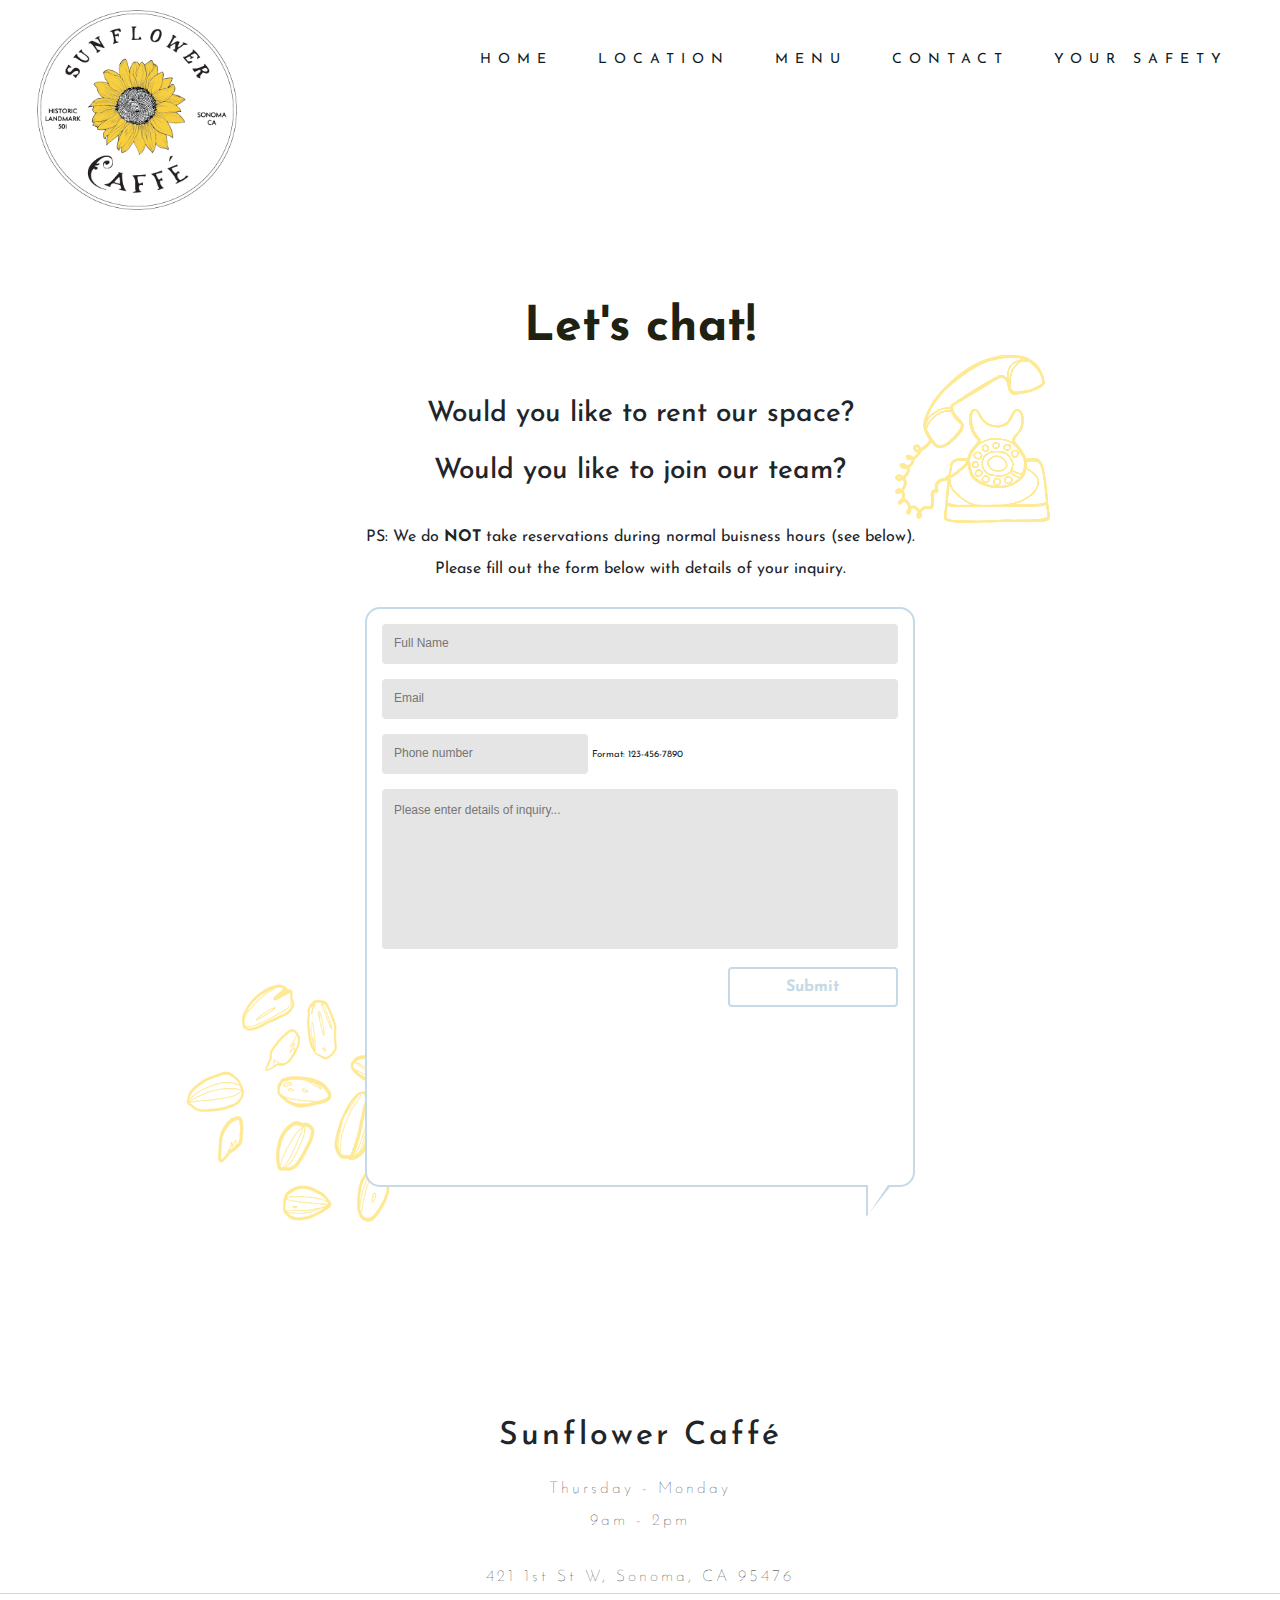
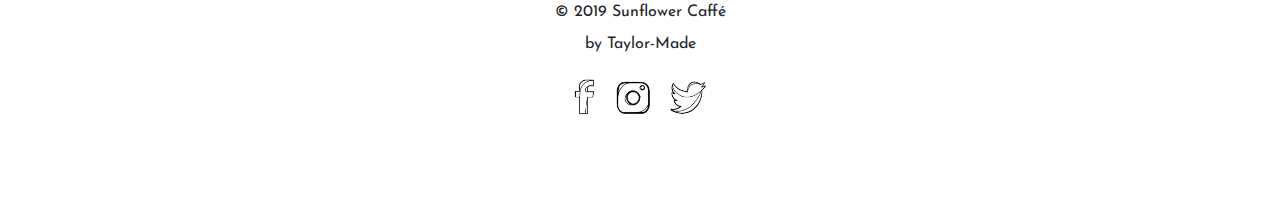
==== commit 0d95e37b: "SFC UPDATES" ====
--- a/contact.html
+++ b/contact.html
@@ -52,9 +52,9 @@
           <ul id="menu" class="">
             <li><a href="index.html">Home</a></li>
             <li><a href="https://goo.gl/maps/wznpz6YDUfDAMMEbA" target="_blank">Location</a></li>
-            <li><a href="index.html#menus">Menu</a></li>
+            <li><a href="menu.html">Menu</a></li>
             <li><a href="contact.html">Contact</a></li>
-            <li><a href="house-rules.html">House Rules</a></li>
+            <li><a href="your-safety.html">Your Safety</a></li>
           </ul>
         </div>
 
@@ -76,7 +76,7 @@
         <li><a href="index.html">Home</a></li>
         <li><a href="menu.html">Menu</a></li>
         <li><a href="contact.html">Contact</a></li>
-        <li><a href="house-rules.html">House Rules</a></li>
+        <li><a href="your-safety.html">Your Safety</a></li>
         <li>
           <a href="https://sunflowercaffe.revelup.com/weborder/?establishment=1#index">Order Online</a>
         </li>
--- a/css/index.css
+++ b/css/index.css
@@ -47,14 +47,13 @@
 }
 
 .takeout-button:hover {
-  color: #FFF;
+  color: #fff;
   background: white;
   border: 2px solid #c5d9e7;
 }
 
-
 .menu-page {
-  padding-top: 200px;
+  padding-top: 100px;
 }
 
 .about1 {
@@ -130,7 +129,8 @@
 
 @font-face {
   font-family: "curwen_sansbold";
-  src: url("../fonts/webfontkit-bold/curwensans-bold-webfont.woff2") format("woff2"),
+  src: url("../fonts/webfontkit-bold/curwensans-bold-webfont.woff2")
+      format("woff2"),
     url("../fonts/webfontkit-bold/curwensans-bold-webfont.woff") format("woff");
   font-weight: normal;
   font-style: normal;
@@ -266,7 +266,6 @@
 /*****/
 
 @media (min-width: 500px) {
-
   #drink-button,
   #eat-button {
     display: initial !important;
@@ -399,7 +398,6 @@
   padding-top: 80px;
 }
 
-
 /* @media (max-width: 768px) {
   .quote-breaker {
     margin-top: 300px !important;
@@ -450,7 +448,6 @@
 } */
 
 @media (max-width: 767px) {
-
   .message1,
   .message {
     width: 100% !important;
@@ -461,6 +458,57 @@
 
 .photos {
   padding-top: 100px;
+}
+
+.photos-menu {
+  padding-top: 80px;
+}
+
+.photos-menu1 {
+  padding-top: -50px;
+}
+
+.masonry1 {
+  /* Masonry container */
+  -webkit-column-gap: 1em;
+  -moz-column-gap: 1em;
+  column-gap: 1em;
+  margin: 1.5em;
+  padding: 0;
+  -moz-column-gap: 1.5em;
+  -webkit-column-gap: 1.5em;
+  column-gap: 1.5em;
+  font-size: 0.85em;
+}
+
+@media screen and (max-width: 767px) {
+  .gallery1 {
+    -webkit-column-count: 2;
+    -moz-column-count: 2;
+    column-count: 2;
+  }
+
+  .gallery1 div {
+    margin: 0;
+    width: 500px;
+  }
+
+  .modal-dialog {
+    margin: 0 5vw;
+  }
+}
+
+@media screen and (max-width: 479px) {
+  .gallery1 {
+    -webkit-column-count: 1;
+    -moz-column-count: 1;
+    column-count: 1;
+  }
+
+  .gallery1 div {
+    margin: 0;
+    width: 500px;
+  }
 }
 
 .masonry {
@@ -774,7 +822,6 @@
 }
 
 @media (max-width: 767px) {
-
   .message1,
   .message {
     width: 90% !important;
@@ -1254,7 +1301,7 @@
 
 /* GALLERY */
 
-.image>div {
+.image > div {
   padding: 0 4px !important;
 }
 
@@ -1674,11 +1721,14 @@
     -webkit-transition-delay: 0.1s;
     -o-transition-delay: 0.1s;
     transition-delay: 0.1s;
-    -webkit-transition: -webkit-transform 0.4s cubic-bezier(0.68, -0.55, 0.265, 1.55);
+    -webkit-transition: -webkit-transform 0.4s
+      cubic-bezier(0.68, -0.55, 0.265, 1.55);
     transition: -webkit-transform 0.4s cubic-bezier(0.68, -0.55, 0.265, 1.55);
     -o-transition: transform 0.4s cubic-bezier(0.68, -0.55, 0.265, 1.55);
-    -webkit-transition: -webkit-transform 0.4s cubic-bezier(0.68, -0.55, 0.265, 1.55);
-    -webkit-transition: -webkit-transform 0.4s cubic-bezier(0.68, -0.55, 0.265, 1.55);
+    -webkit-transition: -webkit-transform 0.4s
+      cubic-bezier(0.68, -0.55, 0.265, 1.55);
+    -webkit-transition: -webkit-transform 0.4s
+      cubic-bezier(0.68, -0.55, 0.265, 1.55);
     transition: transform 0.4s cubic-bezier(0.68, -0.55, 0.265, 1.55);
     transition: transform 0.4s cubic-bezier(0.68, -0.55, 0.265, 1.55),
       -webkit-transform 0.4s cubic-bezier(0.68, -0.55, 0.265, 1.55);
@@ -1709,11 +1759,14 @@
     -webkit-transition-delay: 0.1s;
     -o-transition-delay: 0.1s;
     transition-delay: 0.1s;
-    -webkit-transition: -webkit-transform 0.4s cubic-bezier(0.68, -0.55, 0.265, 1.55);
+    -webkit-transition: -webkit-transform 0.4s
+      cubic-bezier(0.68, -0.55, 0.265, 1.55);
     transition: -webkit-transform 0.4s cubic-bezier(0.68, -0.55, 0.265, 1.55);
     -o-transition: transform 0.4s cubic-bezier(0.68, -0.55, 0.265, 1.55);
-    -webkit-transition: -webkit-transform 0.4s cubic-bezier(0.68, -0.55, 0.265, 1.55);
-    -webkit-transition: -webkit-transform 0.4s cubic-bezier(0.68, -0.55, 0.265, 1.55);
+    -webkit-transition: -webkit-transform 0.4s
+      cubic-bezier(0.68, -0.55, 0.265, 1.55);
+    -webkit-transition: -webkit-transform 0.4s
+      cubic-bezier(0.68, -0.55, 0.265, 1.55);
     transition: transform 0.4s cubic-bezier(0.68, -0.55, 0.265, 1.55);
     transition: transform 0.4s cubic-bezier(0.68, -0.55, 0.265, 1.55),
       -webkit-transform 0.4s cubic-bezier(0.68, -0.55, 0.265, 1.55);
@@ -2295,10 +2348,10 @@
     transition: all 200ms linear;
   }
 
-  .dropdown-toggle[aria-expanded="true"]+.dropdown-menu {
+  .dropdown-toggle[aria-expanded="true"] + .dropdown-menu {
     margin-top: 10px !important;
     margin-bottom: 20px !important;
   }
 }
 
-/*************************/+/*************************/
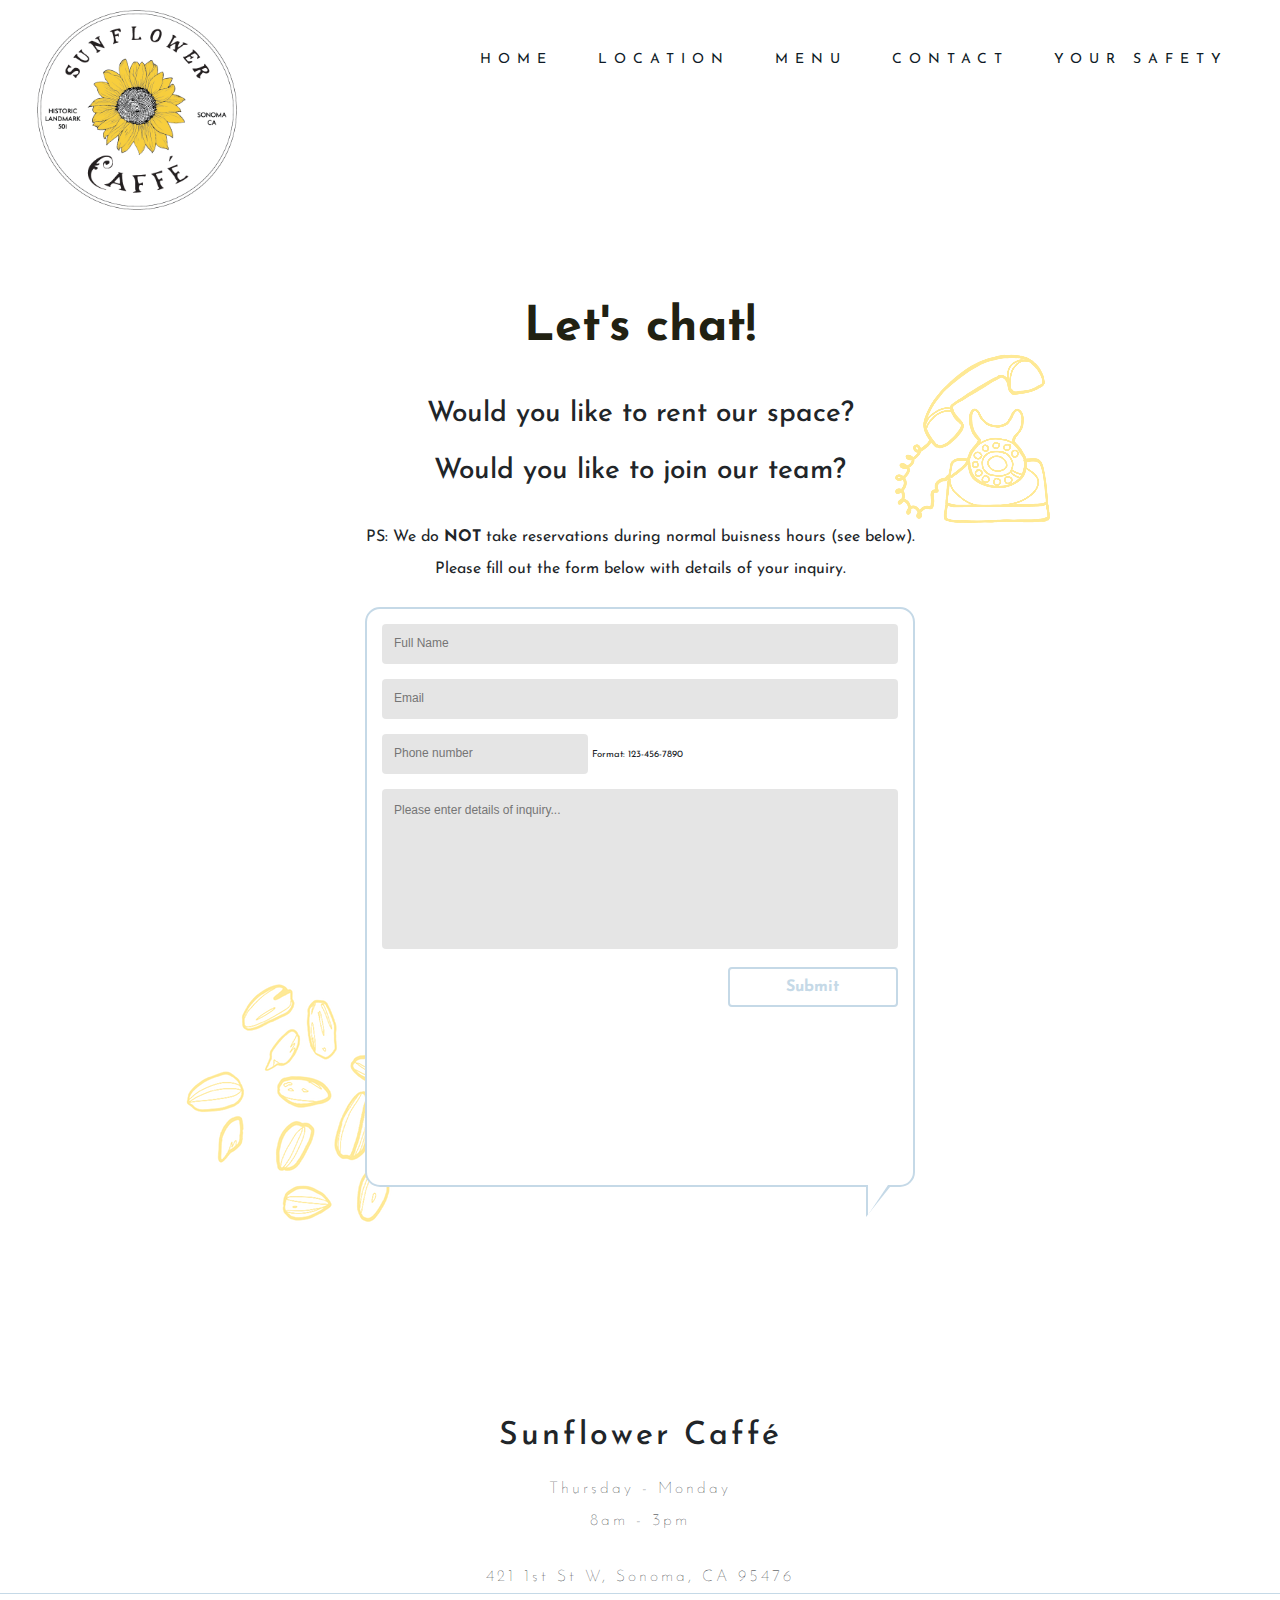
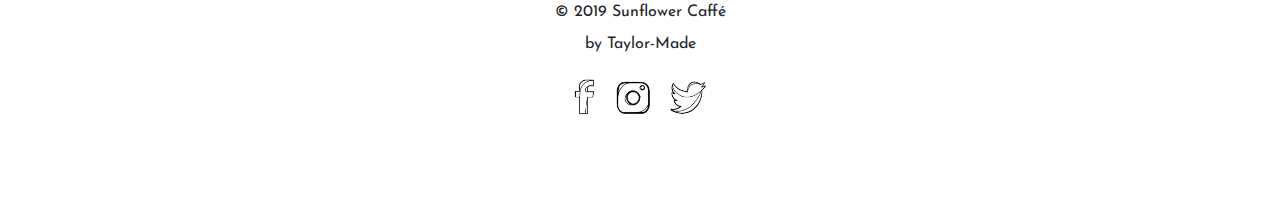
==== commit b6ff70c7: "updating hours and updating menu" ====
--- a/contact.html
+++ b/contact.html
@@ -91,7 +91,7 @@
 
         <p class="text-center xoverlay-hours pb-2" style="border: 1px solid #c5d9e7;">
           Thursday - Monday<br />
-          9am - 2pm<br /><br />
+          8am - 3pm<br /><br />
         </p>
 
         <div class="overlay-icons text-center">
@@ -143,7 +143,7 @@
       <div class="col-xs-12 container align-self-center">
         <h2>Sunflower Caffé</h2>
         <p>Thursday - Monday</p>
-        9am - 2pm<br>
+        8am - 3pm<br>
         <p class="pt-4">
           <a class="footer-location" href="https://goo.gl/maps/yZdu5j42J9mJRYWY7" target="_blank">
             421 1st St W, Sonoma, CA 95476
--- a/css/index.css
+++ b/css/index.css
@@ -35,8 +35,7 @@
 
 .takeout-button {
   padding: 20px;
-  font-family: Raleway-SemiBold;
-  font-size: 25px;
+  font-size: 20px;
   color: black;
   letter-spacing: 1px;
   line-height: 15px;
@@ -44,6 +43,7 @@
   border-radius: 40px;
   background: transparent;
   transition: all 0.3s ease 0s;
+  font-weight: 100;
 }
 
 .takeout-button:hover {
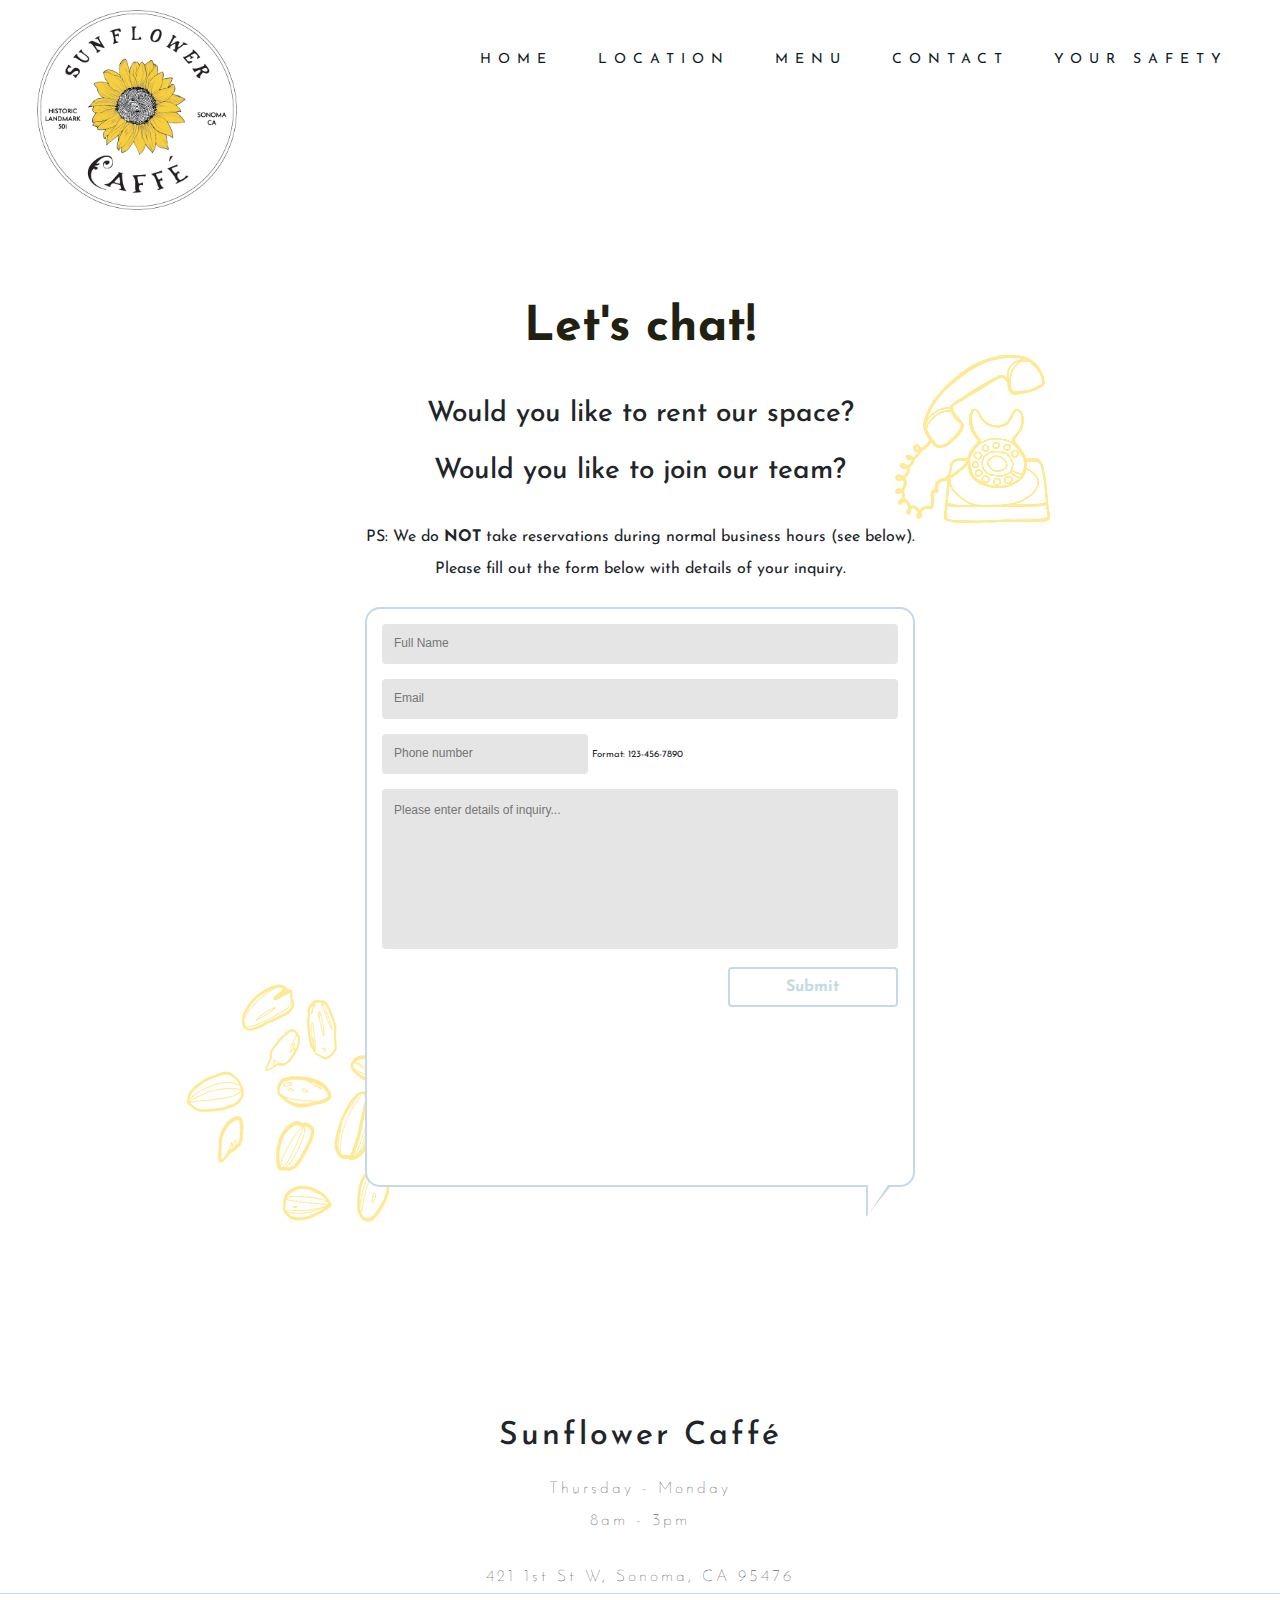
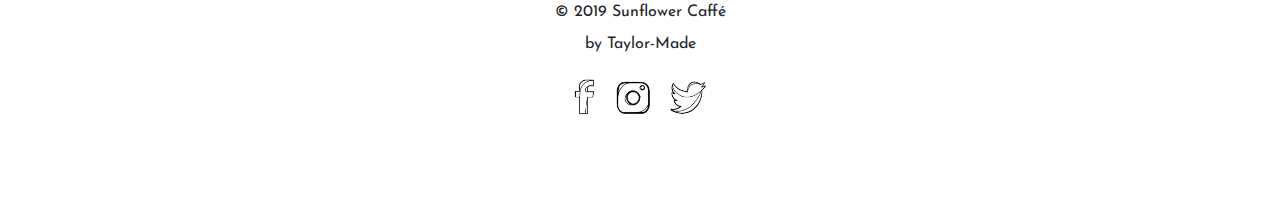
==== commit 59245b95: "update spelling error - business" ====
--- a/contact.html
+++ b/contact.html
@@ -114,7 +114,7 @@
     <h1>Let's chat!</h1><br><br>
     <h3>Would you like to rent our space?</h3><br>
     <h3>Would you like to join our team?</h3><br><br>
-    PS: We do <b>NOT</b> take reservations during normal buisness hours (see below).<br><br>
+    PS: We do <b>NOT</b> take reservations during normal business hours (see below).<br><br>
     Please fill out the form below with details of your inquiry.
   </div>
 
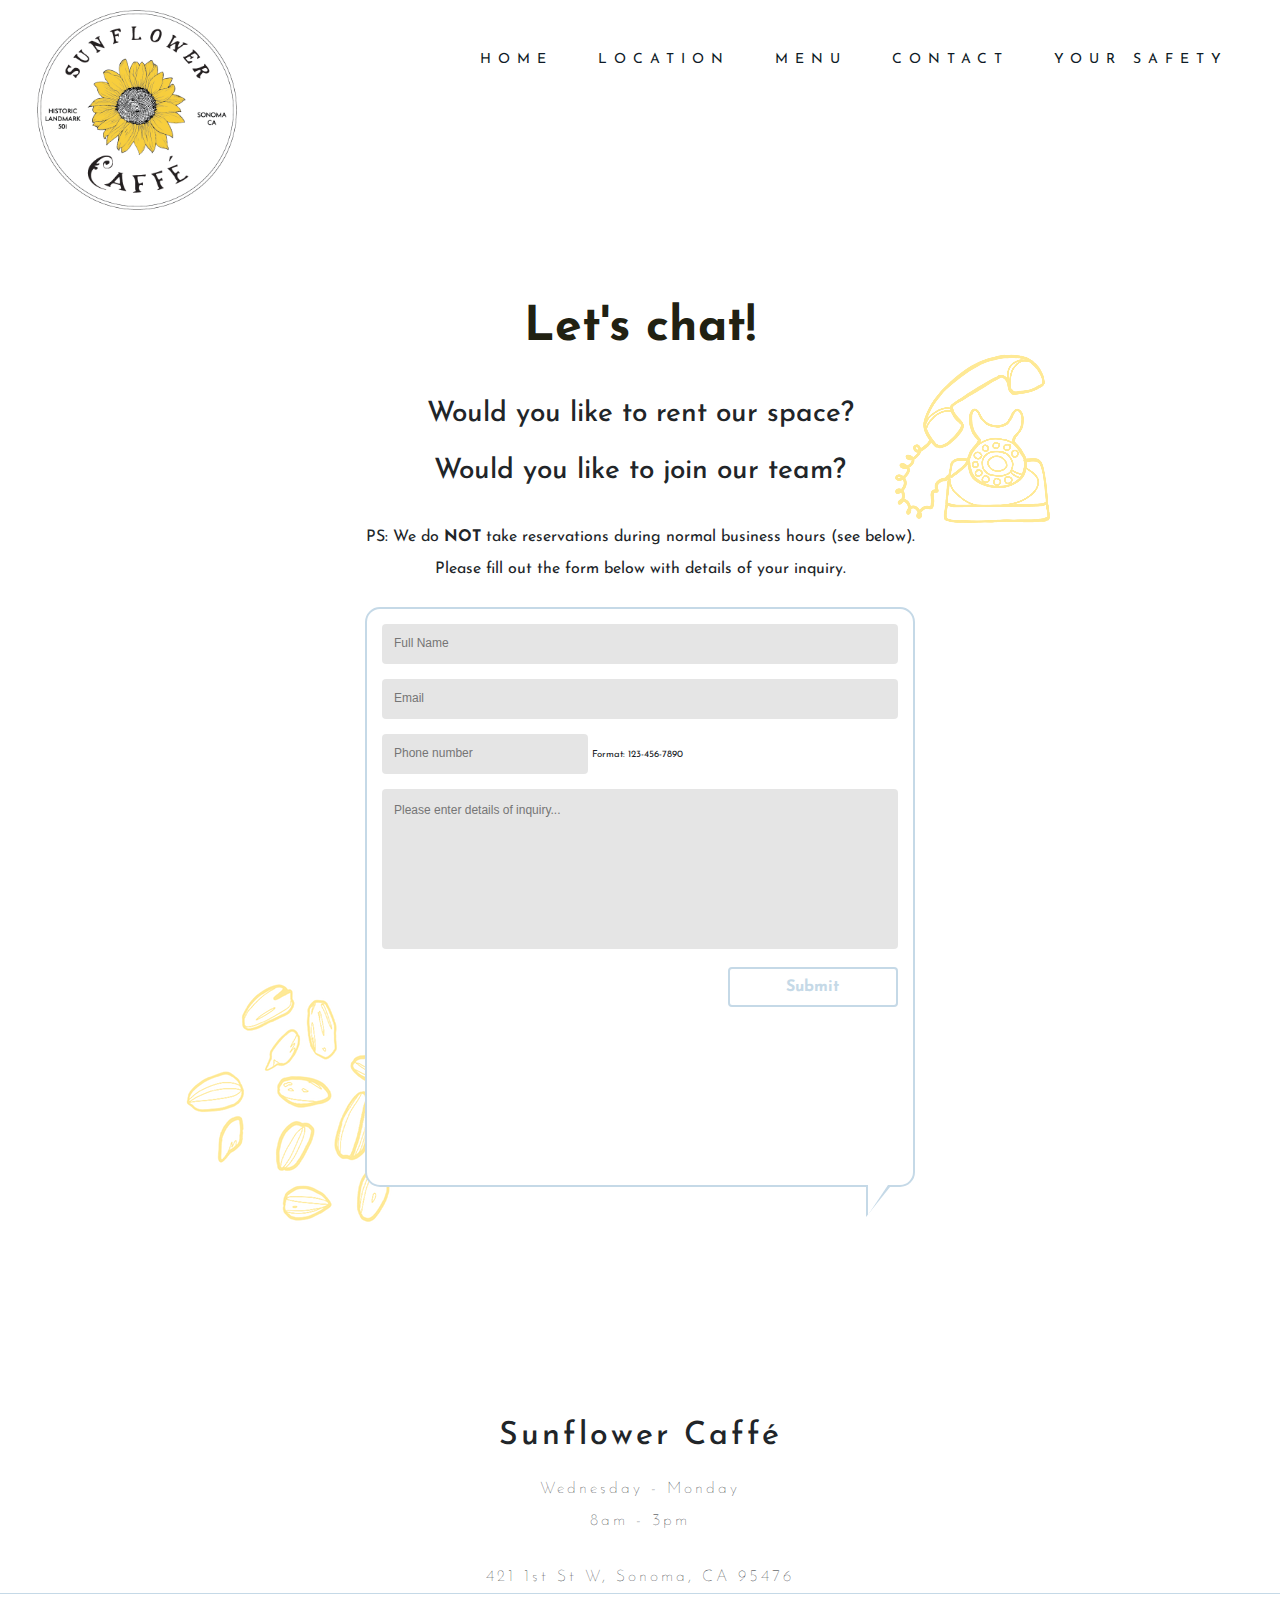
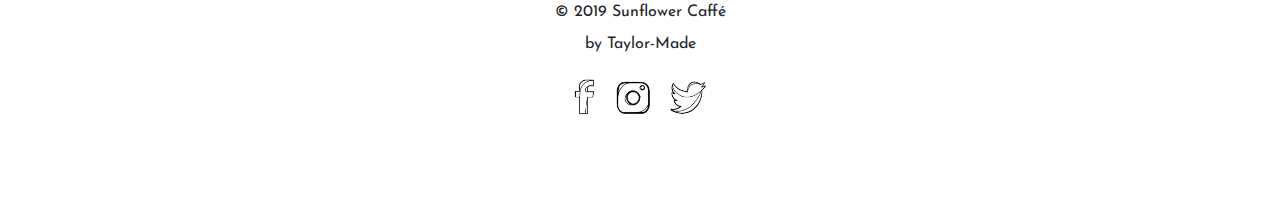
==== commit acd1407f: "update working hours - adding wednesday" ====
--- a/contact.html
+++ b/contact.html
@@ -1,13 +1,20 @@
 <!doctype html>
 <html lang="en">
 
+<body>
 <head>
   <!-- Required meta tags -->
   <meta charset="utf-8">
   <meta name="viewport" content="width=device-width, initial-scale=1, shrink-to-fit=no">
 
-
-  <!-- <link href="//cdn-images.mailchimp.com/embedcode/horizontal-slim-10_7.css" rel="stylesheet" type="text/css"> -->
+  <!-- Google Tag Manager -->
+<script>(function(w,d,s,l,i){w[l]=w[l]||[];w[l].push({'gtm.start':
+  new Date().getTime(),event:'gtm.js'});var f=d.getElementsByTagName(s)[0],
+  j=d.createElement(s),dl=l!='dataLayer'?'&l='+l:'';j.async=true;j.src=
+  'https://www.googletagmanager.com/gtm.js?id='+i+dl;f.parentNode.insertBefore(j,f);
+  })(window,document,'script','dataLayer','GTM-MHT7H7W');</script>
+  <!-- End Google Tag Manager -->
+
 
   <!-- Google Fonts -->
   <link href="https://fonts.googleapis.com/css?family=Josefin+Sans:300,400&display=swap" rel="stylesheet">
@@ -52,7 +59,7 @@
           <ul id="menu" class="">
             <li><a href="index.html">Home</a></li>
             <li><a href="https://goo.gl/maps/wznpz6YDUfDAMMEbA" target="_blank">Location</a></li>
-            <li><a href="menu.html">Menu</a></li>
+            <li><a href="menu.html#menu-jump">Menu</a></li>
             <li><a href="contact.html">Contact</a></li>
             <li><a href="your-safety.html">Your Safety</a></li>
           </ul>
@@ -74,7 +81,7 @@
   ">
       <ul id="menu">
         <li><a href="index.html">Home</a></li>
-        <li><a href="menu.html">Menu</a></li>
+        <li><a href="menu.html#menu-jump">Menu</a></li>
         <li><a href="contact.html">Contact</a></li>
         <li><a href="your-safety.html">Your Safety</a></li>
         <li>
@@ -90,7 +97,7 @@
         <br />
 
         <p class="text-center xoverlay-hours pb-2" style="border: 1px solid #c5d9e7;">
-          Thursday - Monday<br />
+          Wednesday - Monday<br />
           8am - 3pm<br /><br />
         </p>
 
@@ -142,7 +149,7 @@
     <div class="row text-center footer-info">
       <div class="col-xs-12 container align-self-center">
         <h2>Sunflower Caffé</h2>
-        <p>Thursday - Monday</p>
+        <p>Wednesday - Monday</p>
         8am - 3pm<br>
         <p class="pt-4">
           <a class="footer-location" href="https://goo.gl/maps/yZdu5j42J9mJRYWY7" target="_blank">
@@ -171,8 +178,6 @@
       </div>
     </div>
   </div>
-
-</main>
 
 
 <script src="https://cdnjs.cloudflare.com/ajax/libs/jquery/3.4.1/jquery.min.js"></script>
@@ -184,5 +189,12 @@
 <script type="text/javascript" src="js/index.js"></script>
 <script src="https://kwes.io/js/kwes.js"></script>
 </main>
+</body>
+
+<!-- Google Tag Manager (noscript) -->
+<noscript><iframe src="https://www.googletagmanager.com/ns.html?id=GTM-MHT7H7W"
+  height="0" width="0" style="display:none;visibility:hidden"></iframe></noscript>
+  <!-- End Google Tag Manager (noscript) -->
+
 
 </html>--- a/css/index.css
+++ b/css/index.css
@@ -1,3 +1,31 @@
+.announcement {
+  display: inline-block;
+  height: 100%;
+  text-align: center;
+  width: 100%;
+  background: #c5d9e7;
+  color: black;
+  margin-top: 10px;
+  padding-top: 0;
+  vertical-align: middle;
+  font-size: 0.8em;
+  z-index: 1000000;
+}
+
+.announcement p {
+  padding: 10px;
+}
+
+.announcement a { 
+  color: black; 
+}
+
+.announcement a:hover {
+  color: white!important;
+}
+
+*******
+
 .modal-middle-text {
   border-top: 1px;
   border: 1px solid #c5d9e7;
@@ -34,7 +62,7 @@
 } */
 
 .takeout-button {
-  padding: 20px;
+  padding: 10px;
   font-size: 20px;
   color: black;
   letter-spacing: 1px;
@@ -1330,7 +1358,7 @@
 /* hero image */
 .jumbotron {
   color: white;
-  background-image: url("../images/Sonoma_Scene.jpg");
+  background-image: url("../images/Sonoma_Scene-min.jpg");
   background-position: center;
   background-repeat: no-repeat !important;
   background-size: cover;
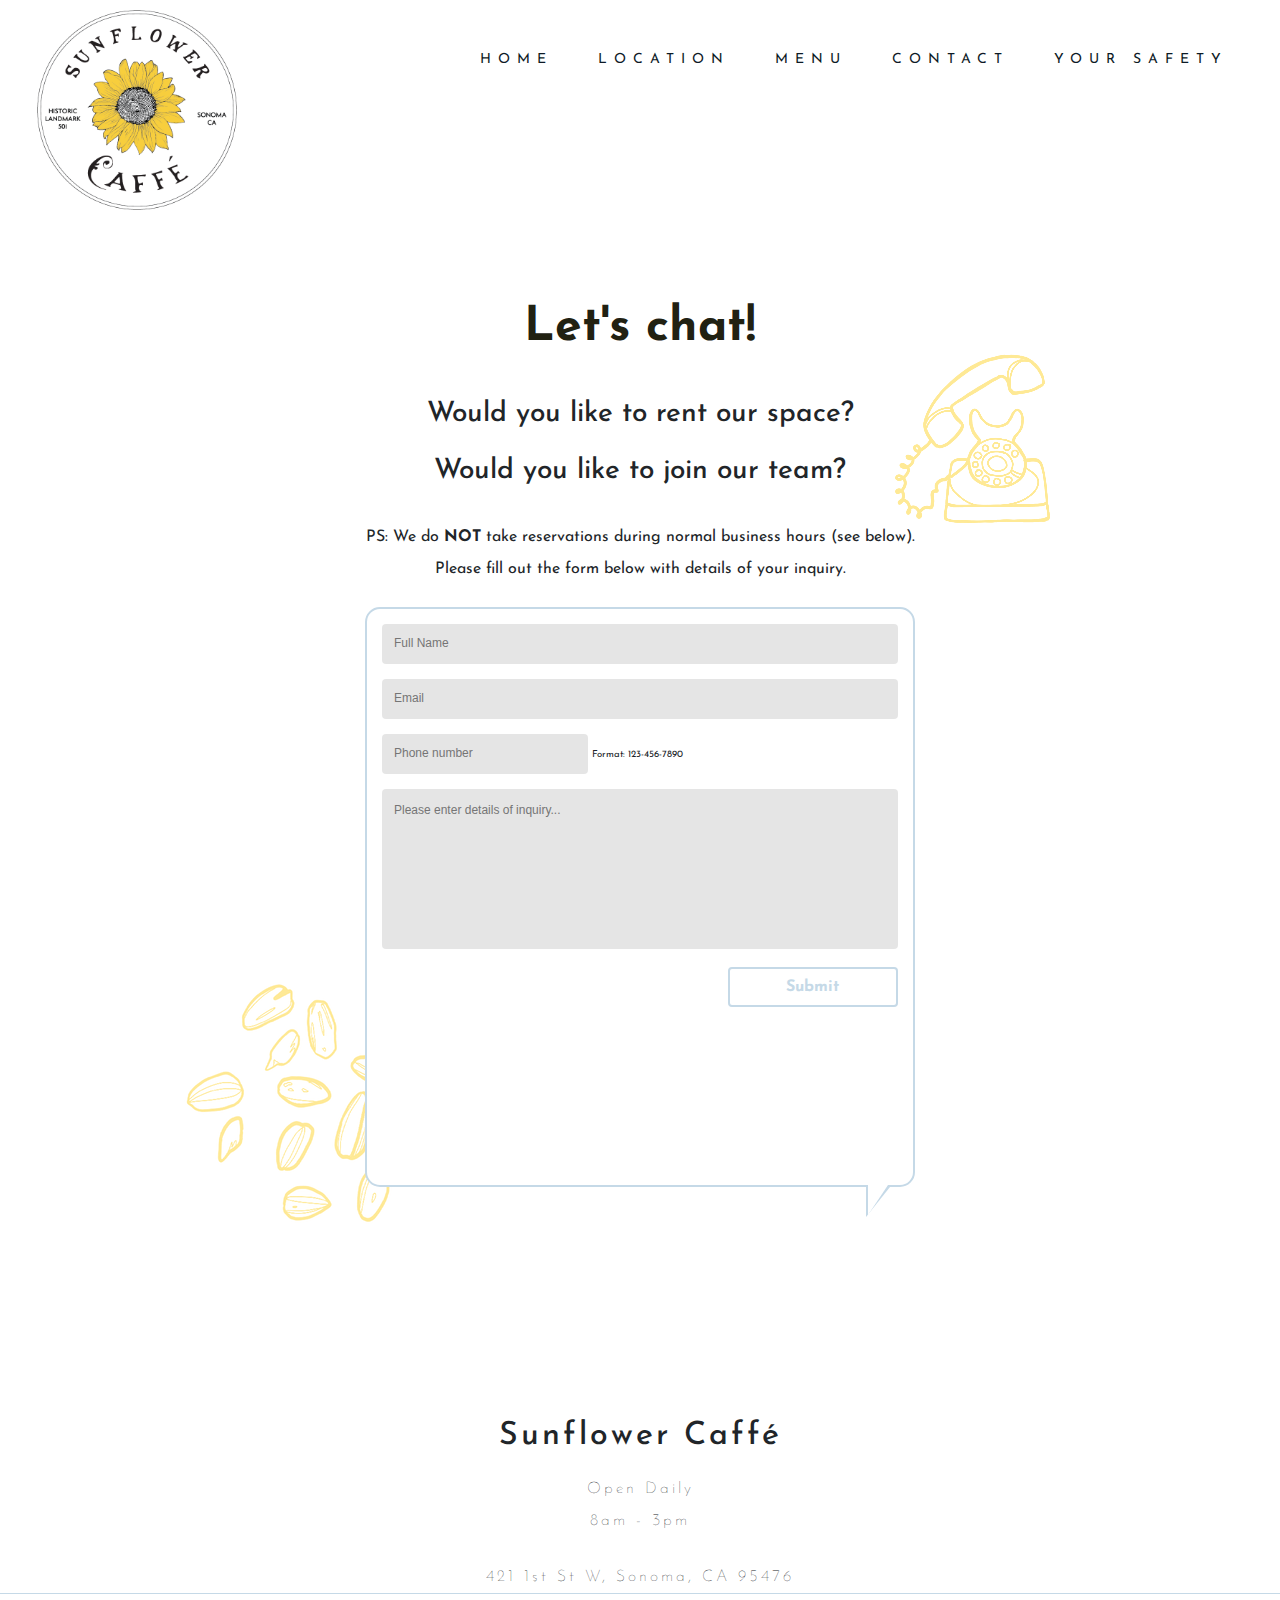
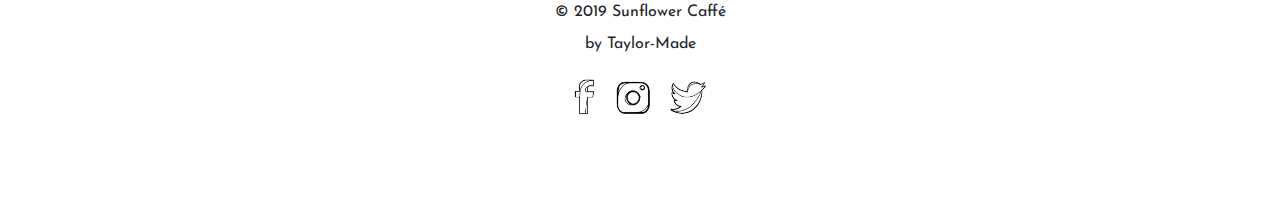
==== commit 740c96d7: "update open daily hours" ====
--- a/contact.html
+++ b/contact.html
@@ -97,7 +97,7 @@
         <br />
 
         <p class="text-center xoverlay-hours pb-2" style="border: 1px solid #c5d9e7;">
-          Wednesday - Monday<br />
+          Open Daily<br />
           8am - 3pm<br /><br />
         </p>
 
@@ -149,7 +149,7 @@
     <div class="row text-center footer-info">
       <div class="col-xs-12 container align-self-center">
         <h2>Sunflower Caffé</h2>
-        <p>Wednesday - Monday</p>
+        <p>Open Daily</p>
         8am - 3pm<br>
         <p class="pt-4">
           <a class="footer-location" href="https://goo.gl/maps/yZdu5j42J9mJRYWY7" target="_blank">
